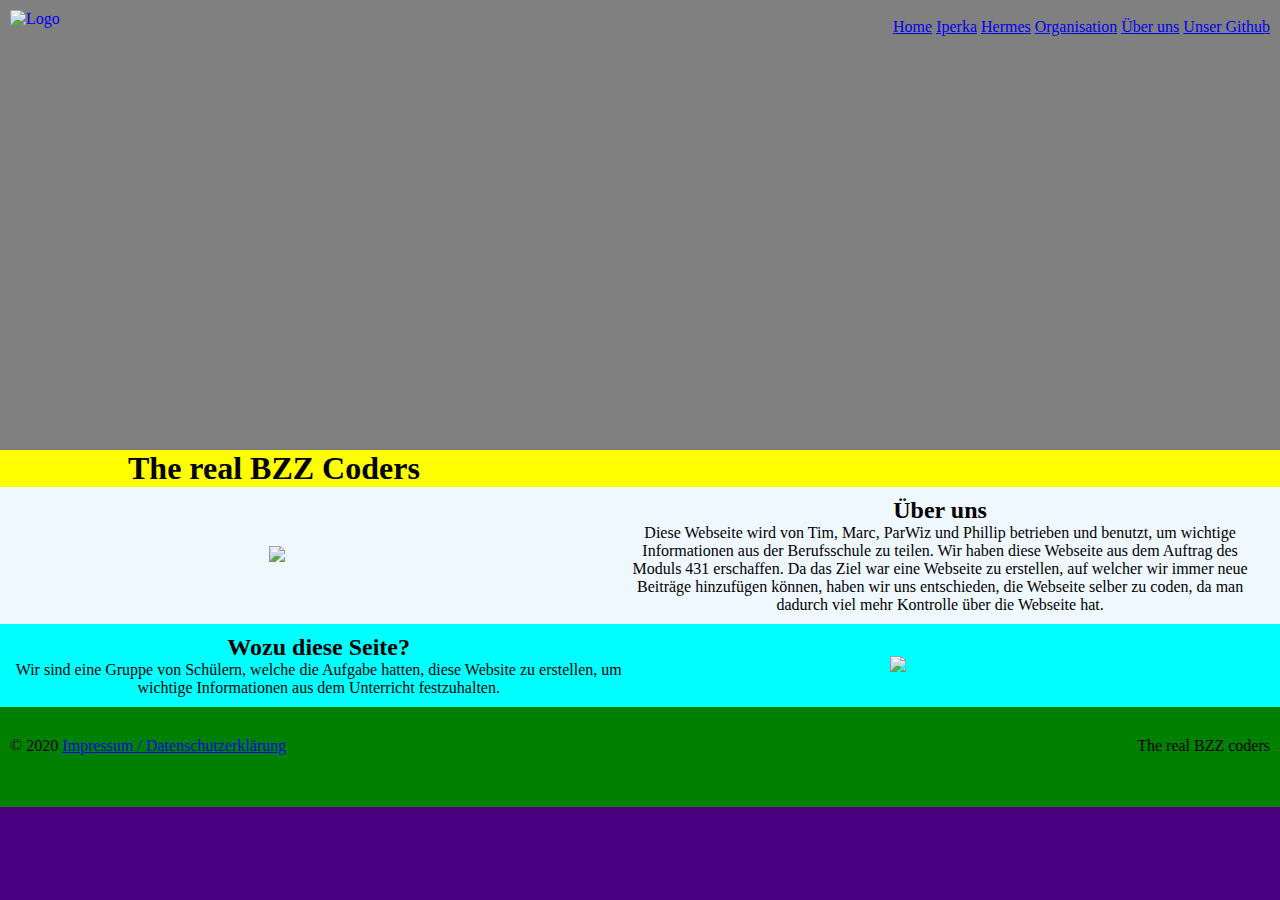
==== pages/hermes.html @ c365f492 "added home thingi yey" ====
<!DOCTYPE html>
<html lang="de" dir="ltr">
  <head>
    <meta charset="utf-8">
    <link rel="stylesheet" href="../css/style.css" />
    <title>Website BZZ</title> <!--TODO: Adjust title-->
  </head>
  <body>
    <div id="wrapper">
      <header>
        <div id="logo">
          <a href="../index.html"><img src="../img/placeholder_logo.png" alt="Logo" id="logo_header"></a> <!--TODO: Add logo, image or text-->
        </div>

        <nav id="top_nav">
          <ul>
            <li><a href="../index.html">Home</a></li>
            <li><a href="iperka.html">Iperka</a></li> <!--TODO: link to iperka page -->
            <li><a href="hermes.html">Hermes</a></li> <!--TODO: link to hermes page -->
            <li><a href="organisation.html">Organisation</a></li> <!--TODO: link to organisation page -->
            <li><a href="ueber_uns.html">Über uns</a></li> <!--TODO: link to über uns page -->
            <li><a href="https://github.com/The-real-BZZ-Coders" target="_blank">Unser Github</a></li>
          </ul>
        </nav>
      </header>

      <main>
        <h1>The real BZZ Coders</h1>

        <section id="section_about"> <!--TODO: Small description about us-->
          <div class="image_side_div"> <!--The image needs to be on the side-->
            <img src="https://via.placeholder.com/400x200"> <!--placeholder image-->
          </div>

          <div class="text_side_div"> <!--The Text needs to be on the right-->
            <h2>Über uns</h2>

            Diese Webseite wird von Tim, Marc, ParWiz und Phillip betrieben und benutzt,
            um wichtige Informationen aus der Berufsschule zu teilen.
            Wir haben diese Webseite aus dem Auftrag des Moduls 431 erschaffen.
            Da das Ziel war eine Webseite zu erstellen, auf welcher wir immer neue Beiträge hinzufügen können,
            haben wir uns entschieden, die Webseite selber zu coden, da man dadurch viel mehr Kontrolle über die Webseite hat.
          </span>
        </section>

        <section id="section_us"> <!-- QUESTION: für was isch de abschnitt scho wieder denkt??? -->
          <div class="text_side_div"> <!--The text needs to be on the left-->
            <h2>Wozu diese Seite?</h2>

            Wir sind eine Gruppe von Schülern, welche die Aufgabe hatten, diese Website zu erstellen, um wichtige Informationen
            aus dem Unterricht festzuhalten.
          </div>

          <div class="image_side_div"> <!--The image needs to be on the side-->
            <img src="https://via.placeholder.com/400x200"> <!--placeholder image-->
          </div>
        </section>
      </main>

      <footer>
        <div id="footer_left"><!--TODO:delete Link-->
          &copy; 2020 <a id="link_footer" href="https://www.youtube.com/watch?v=dQw4w9WgXcQ" target="_blank">Impressum / Datenschutzerklärung</a>
        </div>

        <div id="footer_right">
          The real BZZ coders
        </div>
      </footer>
    </div>
  </body>
</html>
---- css/style.css ----
* {
  /*Removing the border around the website*/
  margin: 0;
  padding: 0;
}

html /*The full html*/{
  background-color: indigo; /*Background color*/
}

/*================Wrapper================*/
#wrapper /*The whole site*/ {
}

/*================Header================*/
header /*The whole header*/ {
  position: relative;
  padding: 0px 10px; /*distance on the left and the right, no distance on top or bottom*/
  background-color: gray; /*Background color*/
  min-height: 50vh; /*The minimum height of the header. it CAN'T be less than that*/
}

header div {
  display: inline-block;
  vertical-align: middle; /*Vertically align / center it*/
}

#top_nav /*The whole navigation in the top*/ {
  text-align: right; /*put it to the right side*/
}

#top_nav ul li /*All "li" in the top navigation*/ {
  display: inline-block; /*Put them on one line*/
}

#logo_header /*Logo in header*/ {
  position: absolute;
  min-width: 100px; /*The minimum width of the logo. it CANT be less than that*/
  max-width: 60%;
}

/*================Main================*/
main /*The whole main*/ {
  background-color: yellow; /*background color*/
}

main section /*Every section inside of main*/ {
  padding: 10px; /*Adding a distance around every section*/
}

main section div /*The whole div inside section inside main*/ {
  width: 49%; /*because of divs, 50% does not work -_-*/
  vertical-align: middle; /*Vertically align / center it*/
  display: inline-block; /*put everything inside the div on one line*/
}

main section div img /*Every image inside a div inside a section inside main*/ {
  min-width: 100px; /*Don't go under this limit*/
  max-width: 100%; /*Don't go over the original resolution*/
}

h1 {
  position: relative;
  top: 0px;
  left: 10%;
}

#section_about {
  background-color: aliceblue;
}

#section_us {
  background-color: aqua;
}

.text_side_div, .image_side_div {
  text-align: center;
}

/*================Footer================*/
footer /*the whole footer*/ {
  padding: 0px 10px; /*distance on the left and the right, no distance on top or bottom*/
  min-height: 100px; /*The minimum height of the footer. it CANT be less than that*/
  background-color: green; /*background color*/
}

#footer_left, #footer_right /*both "boxes" in the footer*/ {
  margin-top: 30px; /*Distance from the top footer border*/
}

#footer_left /*Only the left footer "box"*/ {
  float: left; /*float on the left side*/
}

#footer_right /*only the right footer "box"*/ {
  float: right; /*float on the right side*/
}
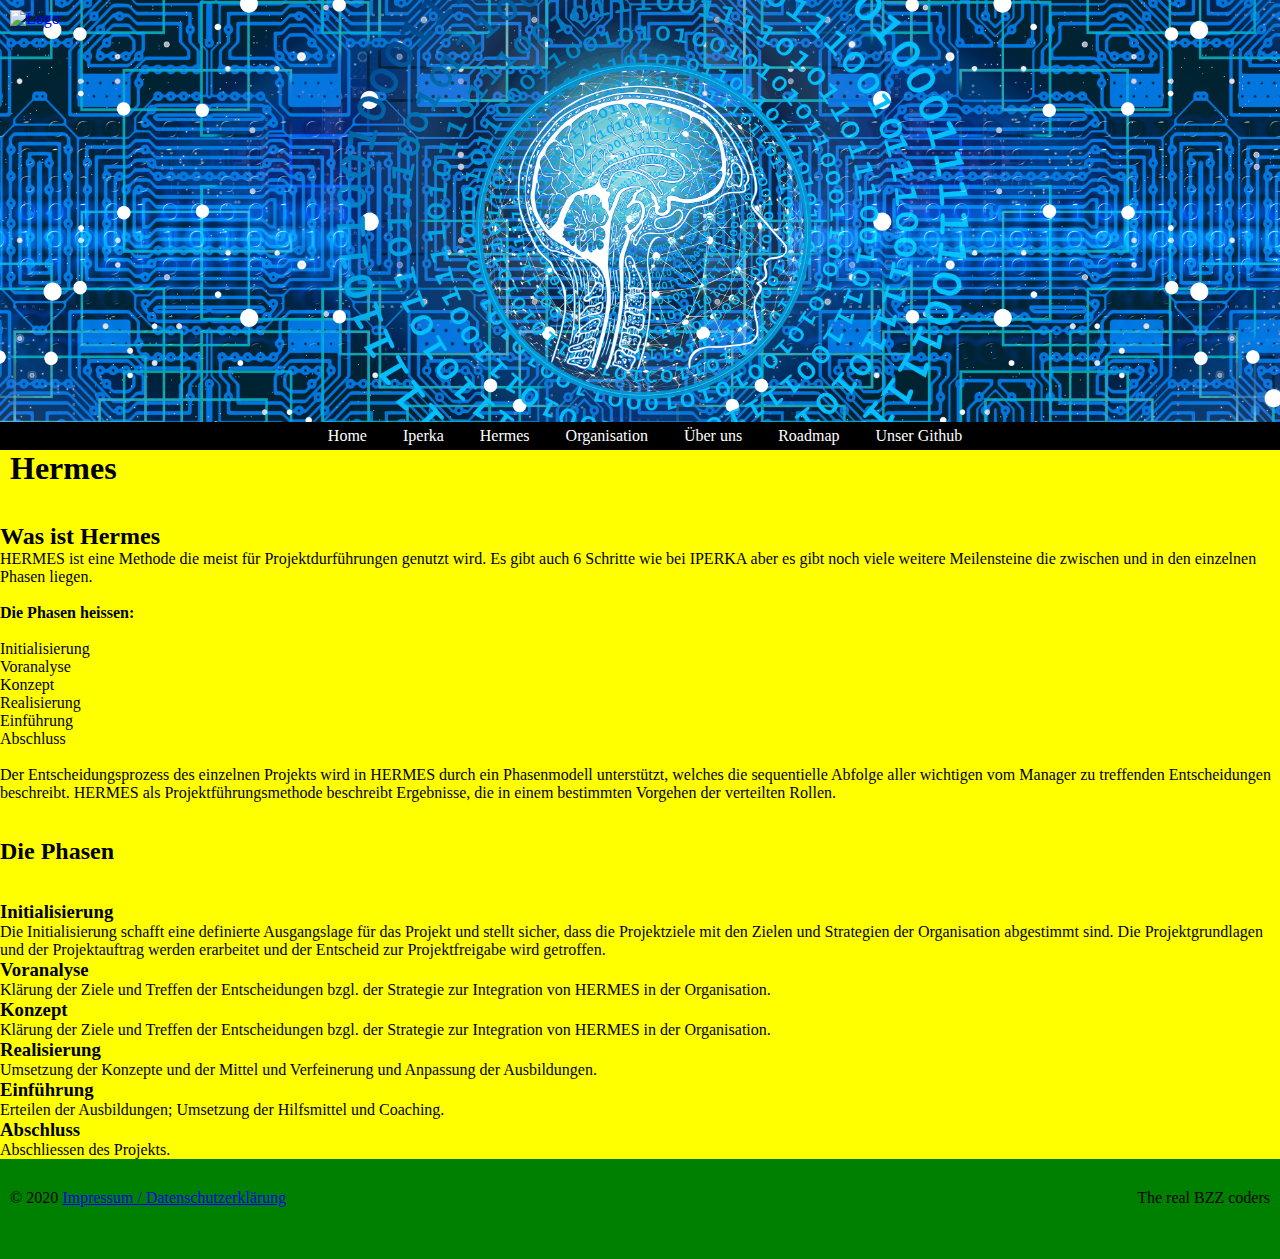
==== commit f1457323: "Merge branch 'master' into Hermes-Phillip" ====
--- a/pages/hermes.html
+++ b/pages/hermes.html
@@ -12,49 +12,67 @@
           <a href="../index.html"><img src="../img/placeholder_logo.png" alt="Logo" id="logo_header"></a> <!--TODO: Add logo, image or text-->
         </div>
 
-        <nav id="top_nav">
+        <nav id="navbar">
           <ul>
             <li><a href="../index.html">Home</a></li>
-            <li><a href="iperka.html">Iperka</a></li> <!--TODO: link to iperka page -->
-            <li><a href="hermes.html">Hermes</a></li> <!--TODO: link to hermes page -->
-            <li><a href="organisation.html">Organisation</a></li> <!--TODO: link to organisation page -->
-            <li><a href="ueber_uns.html">Über uns</a></li> <!--TODO: link to über uns page -->
+            <li><a href="iperka.html">Iperka</a></li>
+            <li><a href="hermes.html">Hermes</a></li>
+            <li><a href="organisation.html">Organisation</a></li>
+            <li><a href="ueber_uns.html">Über uns</a></li>
+            <li><a href="roadmap.html">Roadmap</a></li>
             <li><a href="https://github.com/The-real-BZZ-Coders" target="_blank">Unser Github</a></li>
           </ul>
         </nav>
       </header>
 
       <main>
-        <h1>The real BZZ Coders</h1>
+        <h1>Hermes</h1>
+        <br><br>
+        <div>
+          <h2>Was ist Hermes</h2>
 
-        <section id="section_about"> <!--TODO: Small description about us-->
-          <div class="image_side_div"> <!--The image needs to be on the side-->
-            <img src="https://via.placeholder.com/400x200"> <!--placeholder image-->
-          </div>
+          HERMES ist eine Methode die meist für Projektdurführungen genutzt wird. Es gibt auch 6 Schritte wie bei IPERKA
+          aber es gibt noch viele weitere Meilensteine die zwischen und in den einzelnen Phasen liegen.<br><br>
+          <b>Die Phasen heissen:</b>
+          <br><br>
+          <ul>
+            <li>Initialisierung</li>
+            <li>Voranalyse</li>
+            <li>Konzept</li>
+            <li>Realisierung</li>
+            <li>Einführung</li>
+            <li>Abschluss</li>
+          </ul>
+          <br>
+          Der Entscheidungsprozess des einzelnen
+          Projekts wird in HERMES durch ein Phasenmodell unterstützt, welches die sequentielle Abfolge aller wichtigen vom Manager
+          zu treffenden Entscheidungen beschreibt. HERMES als Projektführungsmethode beschreibt Ergebnisse, die in einem bestimmten
+          Vorgehen der verteilten Rollen.
+          <br>
+        </div>
+        <br><br>
+        <div>
+          <h2>Die Phasen</h2>
+          <br><br>
+          <h3>Initialisierung</h3>
+          <p>Die Initialisierung schafft eine definierte Ausgangslage für das Projekt und stellt sicher, dass die Projektziele
+             mit den Zielen und Strategien der Organisation abgestimmt sind. Die Projektgrundlagen und der Projektauftrag werden
+             erarbeitet und der Entscheid zur Projektfreigabe wird getroffen.</p>
+          <h3>Voranalyse</h3>
+          <p>Klärung der Ziele und Treffen der Entscheidungen bzgl. der Strategie
+             zur Integration von HERMES in der Organisation.</p>
+          <h3>Konzept</h3>
+          <p>Klärung der Ziele und Treffen der Entscheidungen bzgl. der Strategie
+             zur Integration von HERMES in der Organisation.</p>
+          <h3>Realisierung</h3>
+          <p>Umsetzung der Konzepte und der Mittel und Verfeinerung und Anpassung der Ausbildungen.</p>
+          <h3>Einführung</h3>
+          <p>Erteilen der Ausbildungen; Umsetzung der Hilfsmittel und Coaching.</p>
+          <h3>Abschluss</h3>
+          <p>Abschliessen des Projekts.</p>
 
-          <div class="text_side_div"> <!--The Text needs to be on the right-->
-            <h2>Über uns</h2>
+        </div>
 
-            Diese Webseite wird von Tim, Marc, ParWiz und Phillip betrieben und benutzt,
-            um wichtige Informationen aus der Berufsschule zu teilen.
-            Wir haben diese Webseite aus dem Auftrag des Moduls 431 erschaffen.
-            Da das Ziel war eine Webseite zu erstellen, auf welcher wir immer neue Beiträge hinzufügen können,
-            haben wir uns entschieden, die Webseite selber zu coden, da man dadurch viel mehr Kontrolle über die Webseite hat.
-          </span>
-        </section>
-
-        <section id="section_us"> <!-- QUESTION: für was isch de abschnitt scho wieder denkt??? -->
-          <div class="text_side_div"> <!--The text needs to be on the left-->
-            <h2>Wozu diese Seite?</h2>
-
-            Wir sind eine Gruppe von Schülern, welche die Aufgabe hatten, diese Website zu erstellen, um wichtige Informationen
-            aus dem Unterricht festzuhalten.
-          </div>
-
-          <div class="image_side_div"> <!--The image needs to be on the side-->
-            <img src="https://via.placeholder.com/400x200"> <!--placeholder image-->
-          </div>
-        </section>
       </main>
 
       <footer>
--- a/css/style.css
+++ b/css/style.css
@@ -10,10 +10,13 @@
 
 /*================Wrapper================*/
 #wrapper /*The whole site*/ {
+  width: 100%;
 }
 
 /*================Header================*/
 header /*The whole header*/ {
+  background-image: url(../img/background_header.jpg);
+  background-size: contain;
   position: relative;
   padding: 0px 10px; /*distance on the left and the right, no distance on top or bottom*/
   background-color: gray; /*Background color*/
@@ -25,12 +28,31 @@
   vertical-align: middle; /*Vertically align / center it*/
 }
 
-#top_nav /*The whole navigation in the top*/ {
-  text-align: right; /*put it to the right side*/
+#navbar ul {
+  width: 100%;
+  position: absolute;
+  bottom: 0;
+  left: 0;
+  padding: 5px;
+  list-style-type: none;
+  text-align: center;
+  background-color: #000;
 }
 
-#top_nav ul li /*All "li" in the top navigation*/ {
-  display: inline-block; /*Put them on one line*/
+#navbar ul li {
+  display: inline;
+}
+
+#navbar ul li a {
+  text-decoration: none;
+  padding: .2em 1em;
+  color: #fff;
+  background-color: #000;
+}
+
+#navbar ul li a:hover {
+  color: #000;
+  background-color: #fff;
 }
 
 #logo_header /*Logo in header*/ {
@@ -61,8 +83,7 @@
 
 h1 {
   position: relative;
-  top: 0px;
-  left: 10%;
+  margin-left: 10px;
 }
 
 #section_about {
@@ -73,8 +94,8 @@
   background-color: aqua;
 }
 
-.text_side_div, .image_side_div {
-  text-align: center;
+.text_side_div, .image_side_div /*Text and Image that are on the side*/ {
+  text-align: center; /*Center the content*/
 }
 
 /*================Footer================*/
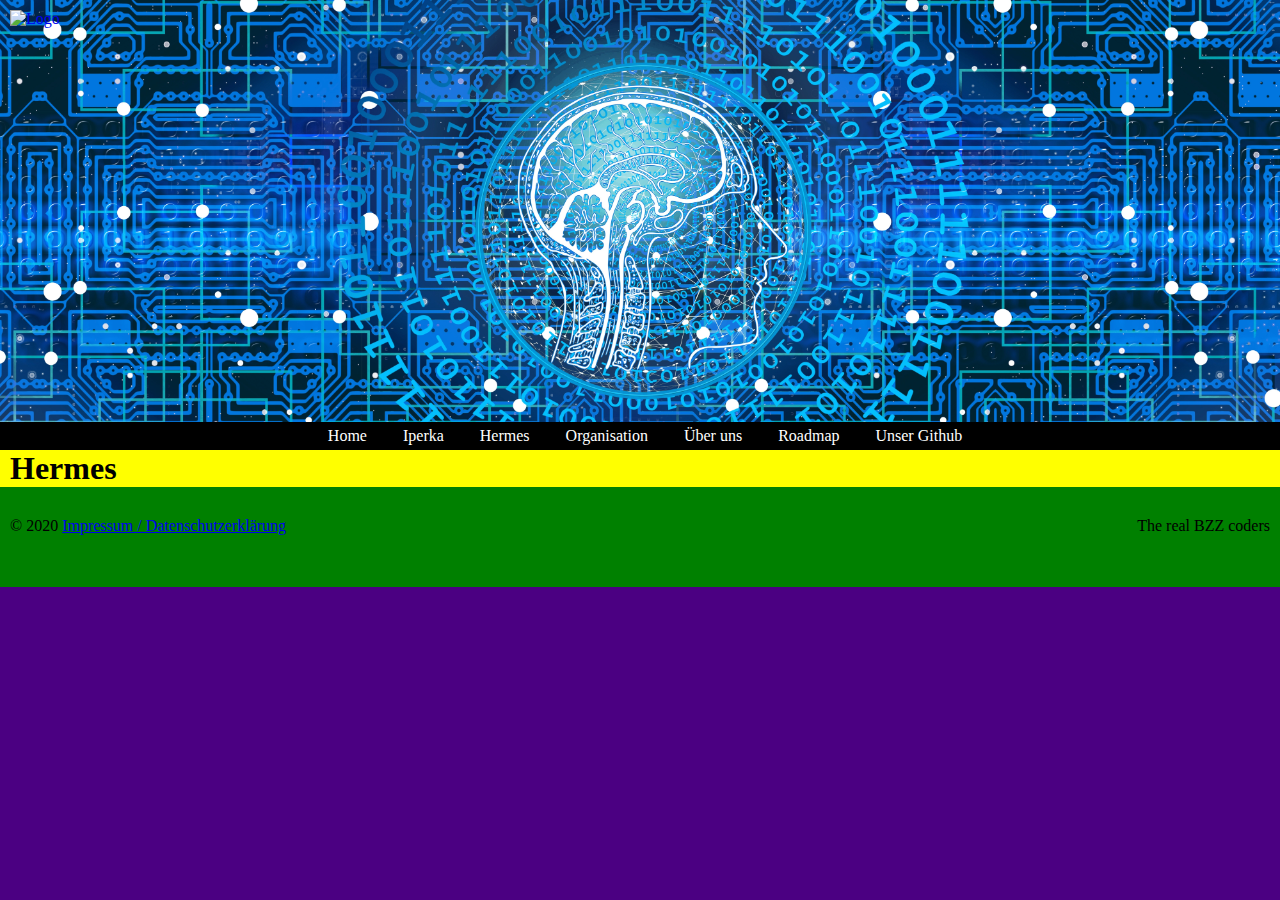
==== commit 06a706c6: "Merge branch 'master' into iperka-parwiz" ====
--- a/pages/hermes.html
+++ b/pages/hermes.html
@@ -27,52 +27,6 @@
 
       <main>
         <h1>Hermes</h1>
-        <br><br>
-        <div>
-          <h2>Was ist Hermes</h2>
-
-          HERMES ist eine Methode die meist für Projektdurführungen genutzt wird. Es gibt auch 6 Schritte wie bei IPERKA
-          aber es gibt noch viele weitere Meilensteine die zwischen und in den einzelnen Phasen liegen.<br><br>
-          <b>Die Phasen heissen:</b>
-          <br><br>
-          <ul>
-            <li>Initialisierung</li>
-            <li>Voranalyse</li>
-            <li>Konzept</li>
-            <li>Realisierung</li>
-            <li>Einführung</li>
-            <li>Abschluss</li>
-          </ul>
-          <br>
-          Der Entscheidungsprozess des einzelnen
-          Projekts wird in HERMES durch ein Phasenmodell unterstützt, welches die sequentielle Abfolge aller wichtigen vom Manager
-          zu treffenden Entscheidungen beschreibt. HERMES als Projektführungsmethode beschreibt Ergebnisse, die in einem bestimmten
-          Vorgehen der verteilten Rollen.
-          <br>
-        </div>
-        <br><br>
-        <div>
-          <h2>Die Phasen</h2>
-          <br><br>
-          <h3>Initialisierung</h3>
-          <p>Die Initialisierung schafft eine definierte Ausgangslage für das Projekt und stellt sicher, dass die Projektziele
-             mit den Zielen und Strategien der Organisation abgestimmt sind. Die Projektgrundlagen und der Projektauftrag werden
-             erarbeitet und der Entscheid zur Projektfreigabe wird getroffen.</p>
-          <h3>Voranalyse</h3>
-          <p>Klärung der Ziele und Treffen der Entscheidungen bzgl. der Strategie
-             zur Integration von HERMES in der Organisation.</p>
-          <h3>Konzept</h3>
-          <p>Klärung der Ziele und Treffen der Entscheidungen bzgl. der Strategie
-             zur Integration von HERMES in der Organisation.</p>
-          <h3>Realisierung</h3>
-          <p>Umsetzung der Konzepte und der Mittel und Verfeinerung und Anpassung der Ausbildungen.</p>
-          <h3>Einführung</h3>
-          <p>Erteilen der Ausbildungen; Umsetzung der Hilfsmittel und Coaching.</p>
-          <h3>Abschluss</h3>
-          <p>Abschliessen des Projekts.</p>
-
-        </div>
-
       </main>
 
       <footer>
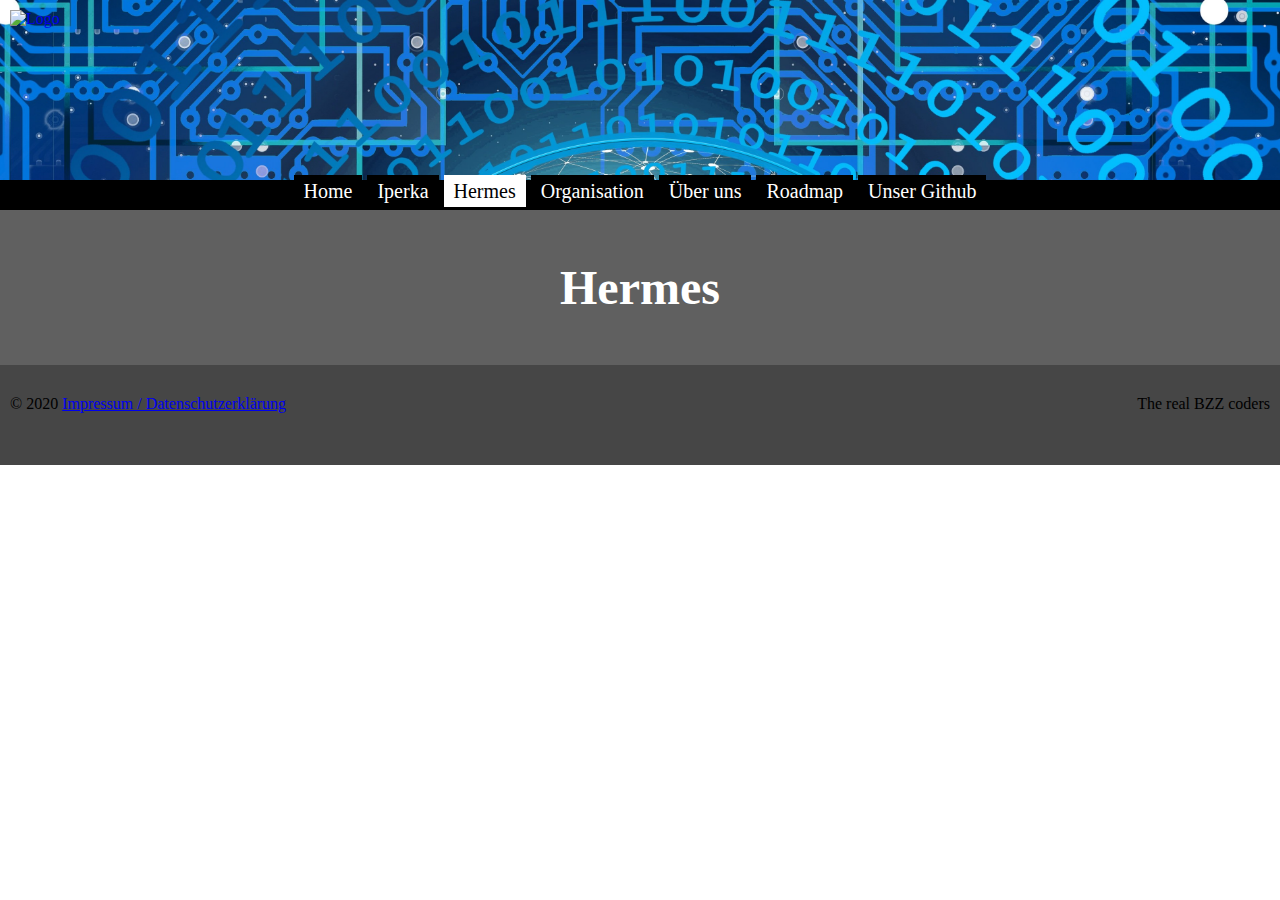
==== commit 057b9055: "even more changes" ====
--- a/pages/hermes.html
+++ b/pages/hermes.html
@@ -1,7 +1,7 @@
 <!DOCTYPE html>
 <html lang="de" dir="ltr">
   <head>
-    <meta charset="utf-8">
+    <meta charset="utf-8" name="viewport" content="width=device-width, initial-scale=1">
     <link rel="stylesheet" href="../css/style.css" />
     <title>Website BZZ</title> <!--TODO: Adjust title-->
   </head>
@@ -11,22 +11,25 @@
         <div id="logo">
           <a href="../index.html"><img src="../img/placeholder_logo.png" alt="Logo" id="logo_header"></a> <!--TODO: Add logo, image or text-->
         </div>
-
-        <nav id="navbar">
-          <ul>
-            <li><a href="../index.html">Home</a></li>
-            <li><a href="iperka.html">Iperka</a></li>
-            <li><a href="hermes.html">Hermes</a></li>
-            <li><a href="organisation.html">Organisation</a></li>
-            <li><a href="ueber_uns.html">Über uns</a></li>
-            <li><a href="roadmap.html">Roadmap</a></li>
-            <li><a href="https://github.com/The-real-BZZ-Coders" target="_blank">Unser Github</a></li>
-          </ul>
-        </nav>
       </header>
 
       <main>
-        <h1>Hermes</h1>
+        <div class="background_color">
+          <nav id="navbar">
+            <ul>
+              <li><a href="../index.html">Home</a></li>
+              <li><a href="iperka.html">Iperka</a></li>
+              <li><a class="active_navbar" href="hermes.html">Hermes</a></li>
+              <li><a href="organisation.html">Organisation</a></li>
+              <li><a href="ueber_uns.html">Über uns</a></li>
+              <li><a href="roadmap.html">Roadmap</a></li>
+              <li><a href="https://github.com/The-real-BZZ-Coders" target="_blank">Unser Github</a></li>
+            </ul>
+          </nav>
+
+          <h1>Hermes</h1>
+
+        </div>
       </main>
 
       <footer>
--- a/css/style.css
+++ b/css/style.css
@@ -5,22 +5,40 @@
 }
 
 html /*The full html*/{
-  background-color: indigo; /*Background color*/
+  background-color: white; /*Background color*/
+  scroll-behavior: smooth; /*Make the website go smoooth*/
 }
 
 /*================Wrapper================*/
-#wrapper /*The whole site*/ {
-  width: 100%;
+
+/*================h================*/
+h1 {
+  padding: 50px 0;
+  text-align: center;
+  font-size: 48px;
+  background: rgba(90, 90, 90, 0.9);
+}
+
+h2 {
+  padding: 10px 0;
+  text-align: center;
 }
 
 /*================Header================*/
 header /*The whole header*/ {
   background-image: url(../img/background_header.jpg);
-  background-size: contain;
+  background-size: cover;
+  background-repeat: no-repeat;
+  background-position: center;
+  background-attachment: fixed;
   position: relative;
   padding: 0px 10px; /*distance on the left and the right, no distance on top or bottom*/
   background-color: gray; /*Background color*/
-  min-height: 50vh; /*The minimum height of the header. it CAN'T be less than that*/
+  height: 20vh;
+}
+
+#landing_page /* NOTE: Make the landing page bigger */ {
+  height: 50vh; /*The minimum height of the header. it CAN'T be less than that*/
 }
 
 header div {
@@ -28,25 +46,30 @@
   vertical-align: middle; /*Vertically align / center it*/
 }
 
+#navbar {
+  position: sticky;
+  top: 0;
+  height: 30px;
+}
+
 #navbar ul {
-  width: 100%;
-  position: absolute;
-  bottom: 0;
-  left: 0;
-  padding: 5px;
+  padding-left: 5px;
+  padding-right: 5px;
+  width: calc(100% - 10px); /* NOTE: Wegen dem Padding muss ich die Pixel vom den breite abrechnen. sonst ist es zu breit -_- */
   list-style-type: none;
   text-align: center;
-  background-color: #000;
+  background-color: black; /* NOTE: The color of the whole thing. black */
+  height: 100%;
 }
 
 #navbar ul li {
   display: inline;
 }
 
-#navbar ul li a {
+#navbar ul li a /* NOTE: The text/buttons */ {
   text-decoration: none;
-  padding: .2em 1em;
-  color: #fff;
+  padding: 5px 10px; /* NOTE: The size of the buttons. top/bottom left/right */
+  color: white; /* NOTE: Text color */
   background-color: #000;
 }
 
@@ -55,15 +78,32 @@
   background-color: #fff;
 }
 
+#navbar li .active_navbar /* NOTE: The currently active navbar */{
+  color: black; /* NOTE: Text is black */
+  background-color: white; /* NOTE: background is white */
+}
+
 #logo_header /*Logo in header*/ {
   position: absolute;
-  min-width: 100px; /*The minimum width of the logo. it CANT be less than that*/
-  max-width: 60%;
+
+  min-width: 100px; /*The minimum width of the logo. it CANT be less than that.*/
+  max-width: 60%; /*max width, based on the original resolution*/
 }
 
 /*================Main================*/
-main /*The whole main*/ {
-  background-color: yellow; /*background color*/
+main {
+  background-image: url(../img/lightbulb.jpg);
+  background-repeat: no-repeat;
+  background-position: center;
+  background-size: cover;
+  background-attachment: fixed;
+
+  color: white;
+  font-size: 20px;
+}
+
+.background_color /* NOTE:  */ {
+  background-color: rgba(80, 80, 80, 0.6);
 }
 
 main section /*Every section inside of main*/ {
@@ -81,17 +121,8 @@
   max-width: 100%; /*Don't go over the original resolution*/
 }
 
-h1 {
-  position: relative;
-  margin-left: 10px;
-}
-
-#section_about {
-  background-color: aliceblue;
-}
-
-#section_us {
-  background-color: aqua;
+.gray_background {
+  background-color: rgb(195, 195, 195);
 }
 
 .text_side_div, .image_side_div /*Text and Image that are on the side*/ {
@@ -102,7 +133,7 @@
 footer /*the whole footer*/ {
   padding: 0px 10px; /*distance on the left and the right, no distance on top or bottom*/
   min-height: 100px; /*The minimum height of the footer. it CANT be less than that*/
-  background-color: green; /*background color*/
+  background-color: rgb(70, 70, 70); /*background color*/
 }
 
 #footer_left, #footer_right /*both "boxes" in the footer*/ {
@@ -116,3 +147,83 @@
 #footer_right /*only the right footer "box"*/ {
   float: right; /*float on the right side*/
 }
+
+/*================Page: über uns================*/
+.person_desc ul {
+  padding-left: 20px;
+  text-align: left;
+  list-style: none;
+}
+
+.person_img_right {
+  text-align: right;
+}
+
+.person_img_left {
+  text-align: left;
+}
+
+.grid-container {
+  text-align: center;
+  display: grid;
+  grid-template-columns: 1fr 1fr 1fr 1fr;
+  grid-template-rows: 1fr 1fr 1fr 1fr;
+  gap: 20px 5px;
+  grid-template-areas:
+    "person1 person1 person2 person2"
+    "person1 person1 person2 person2"
+    "person3 person3 person4 person4"
+    "person3 person3 person4 person4";
+}
+.person1 {
+  display: grid;
+  grid-template-columns: 1fr 1fr;
+  grid-template-rows: 0.5fr 1.5fr;
+  gap: 1px 1px;
+  grid-template-areas:
+    "name1 ."
+    "text1 image1";
+  grid-area: person1;
+}
+.name1 { grid-area: name1; }
+.text1 { grid-area: text1; }
+.image1 { grid-area: image1; }
+.person2 {
+  display: grid;
+  grid-template-columns: 1fr 1fr;
+  grid-template-rows: 0.5fr 1.5fr;
+  gap: 1px 1px;
+  grid-template-areas:
+    "name2 name2"
+    "image2 text2";
+  grid-area: person2;
+}
+.name2 { grid-area: name2; }
+.image2 { grid-area: image2; }
+.text2 { grid-area: text2; }
+.person3 {
+  display: grid;
+  grid-template-columns: 1fr 1fr;
+  grid-template-rows: 0.5fr 1.5fr;
+  gap: 1px 1px;
+  grid-template-areas:
+    "name3 name3"
+    "text3 image3";
+  grid-area: person3;
+}
+.name3 { grid-area: name3; }
+.text3 { grid-area: text3; }
+.image3 { grid-area: image3; }
+.person4 {
+  display: grid;
+  grid-template-columns: 1fr 1fr;
+  grid-template-rows: 0.5fr 1.5fr;
+  gap: 1px 1px;
+  grid-template-areas:
+    "name4 name4"
+    "image4 text4";
+  grid-area: person4;
+}
+.name4 { grid-area: name4; }
+.image4 { grid-area: image4; }
+.text4 { grid-area: text4; }
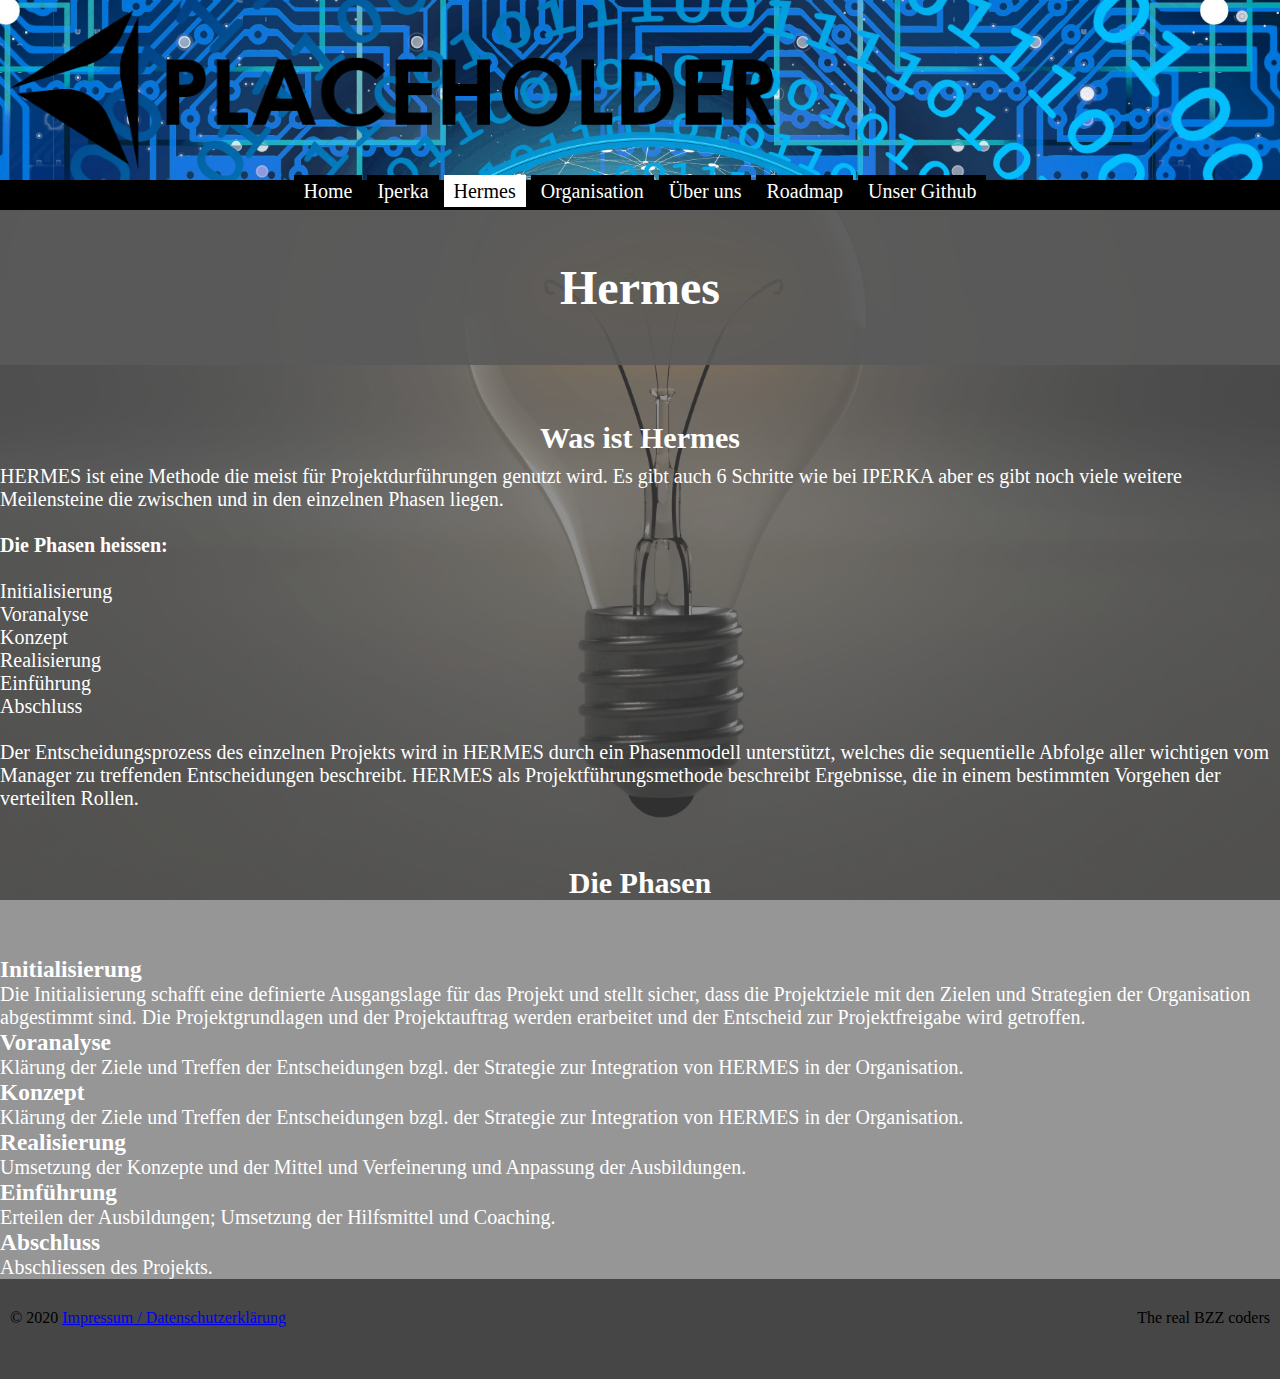
==== commit dea88872: "Merge branch 'Hermes-Phillip'" ====
--- a/pages/hermes.html
+++ b/pages/hermes.html
@@ -28,7 +28,51 @@
           </nav>
 
           <h1>Hermes</h1>
+          <br><br>
+          <div>
+            <h2>Was ist Hermes</h2>
 
+            HERMES ist eine Methode die meist für Projektdurführungen genutzt wird. Es gibt auch 6 Schritte wie bei IPERKA
+            aber es gibt noch viele weitere Meilensteine die zwischen und in den einzelnen Phasen liegen.<br><br>
+            <b>Die Phasen heissen:</b>
+            <br><br>
+            <ul>
+              <li>Initialisierung</li>
+              <li>Voranalyse</li>
+              <li>Konzept</li>
+              <li>Realisierung</li>
+              <li>Einführung</li>
+              <li>Abschluss</li>
+            </ul>
+            <br>
+            Der Entscheidungsprozess des einzelnen
+            Projekts wird in HERMES durch ein Phasenmodell unterstützt, welches die sequentielle Abfolge aller wichtigen vom Manager
+            zu treffenden Entscheidungen beschreibt. HERMES als Projektführungsmethode beschreibt Ergebnisse, die in einem bestimmten
+            Vorgehen der verteilten Rollen.
+            <br>
+          </div>
+          <br><br>
+          <div>
+            <h2>Die Phasen</h2>
+            <br><br>
+            <h3>Initialisierung</h3>
+            <p>Die Initialisierung schafft eine definierte Ausgangslage für das Projekt und stellt sicher, dass die Projektziele
+               mit den Zielen und Strategien der Organisation abgestimmt sind. Die Projektgrundlagen und der Projektauftrag werden
+               erarbeitet und der Entscheid zur Projektfreigabe wird getroffen.</p>
+            <h3>Voranalyse</h3>
+            <p>Klärung der Ziele und Treffen der Entscheidungen bzgl. der Strategie
+               zur Integration von HERMES in der Organisation.</p>
+            <h3>Konzept</h3>
+            <p>Klärung der Ziele und Treffen der Entscheidungen bzgl. der Strategie
+               zur Integration von HERMES in der Organisation.</p>
+            <h3>Realisierung</h3>
+            <p>Umsetzung der Konzepte und der Mittel und Verfeinerung und Anpassung der Ausbildungen.</p>
+            <h3>Einführung</h3>
+            <p>Erteilen der Ausbildungen; Umsetzung der Hilfsmittel und Coaching.</p>
+            <h3>Abschluss</h3>
+            <p>Abschliessen des Projekts.</p>
+
+          </div>
         </div>
       </main>
 
--- a/css/style.css
+++ b/css/style.css
@@ -149,6 +149,10 @@
 }
 
 /*================Page: über uns================*/
+#wer {
+  text-align: center;
+}
+
 .person_desc ul {
   padding-left: 20px;
   text-align: left;
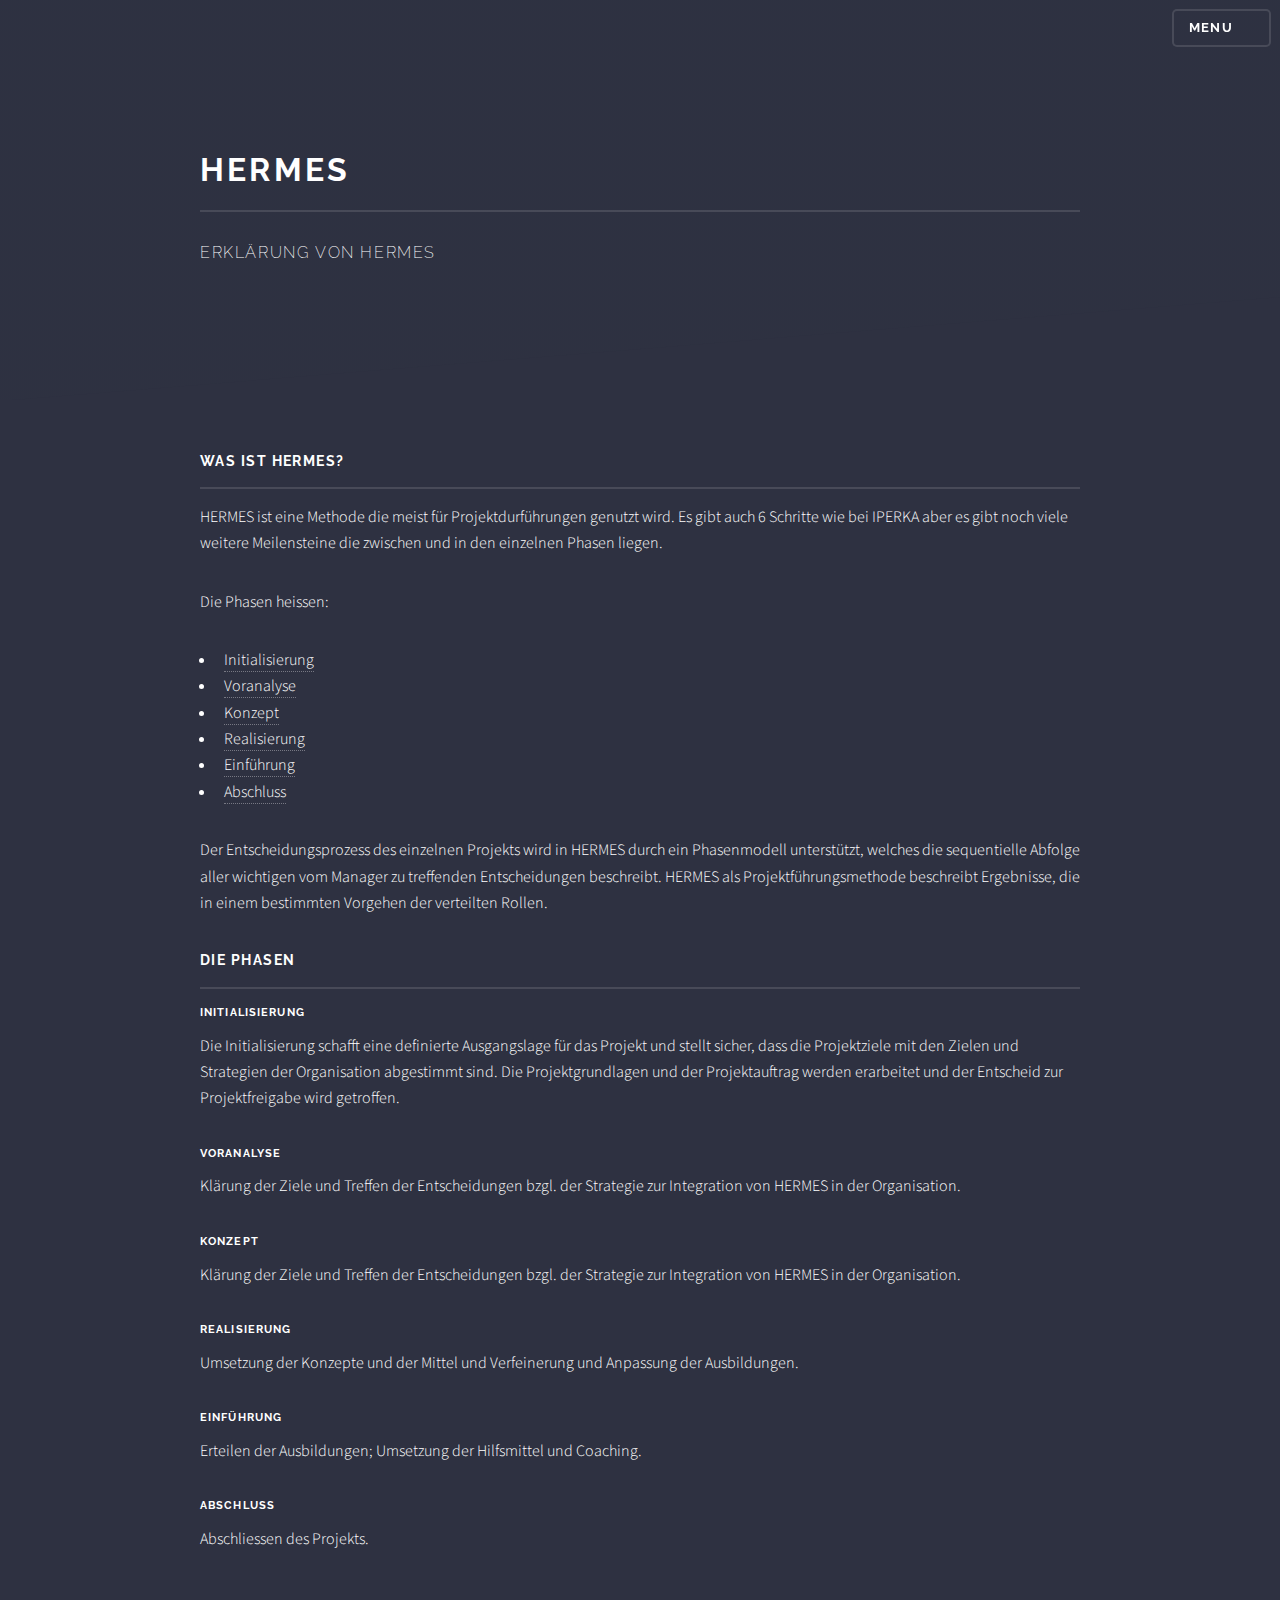
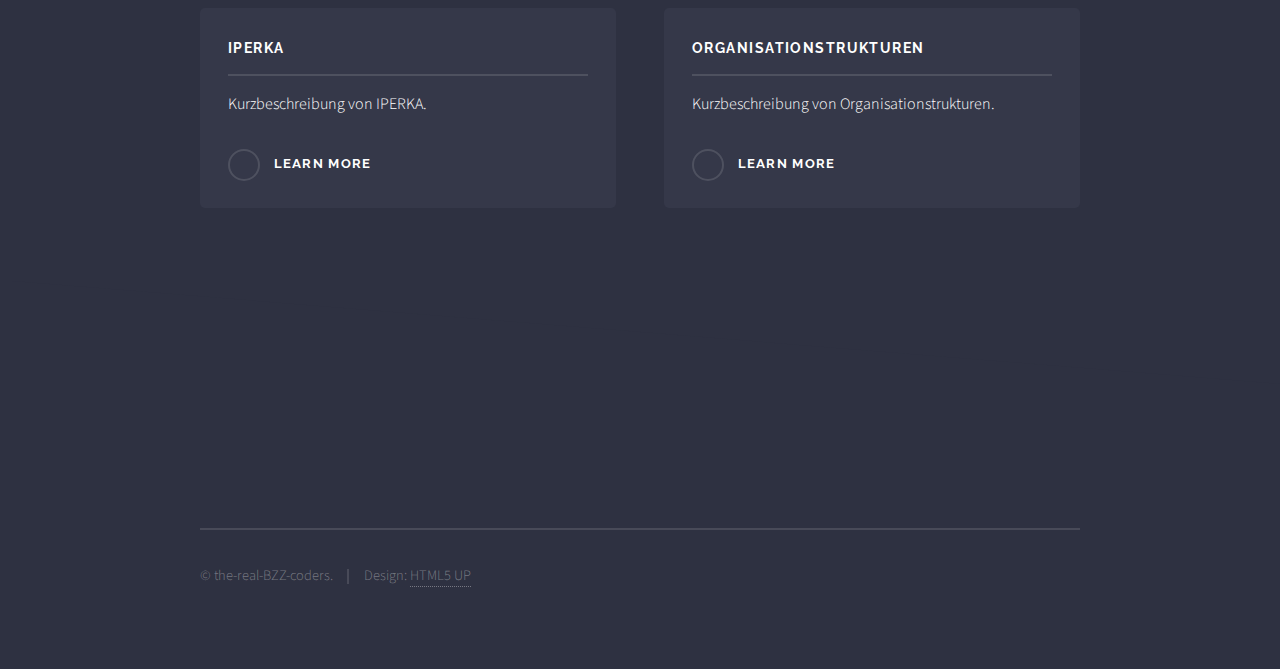
==== commit 79510088: "did something cool in hermes lol" ====
--- a/pages/hermes.html
+++ b/pages/hermes.html
@@ -1,90 +1,127 @@
-<!DOCTYPE html>
-<html lang="de" dir="ltr">
-  <head>
-    <meta charset="utf-8" name="viewport" content="width=device-width, initial-scale=1">
-    <link rel="stylesheet" href="../css/style.css" />
-    <title>Website BZZ</title> <!--TODO: Adjust title-->
-  </head>
-  <body>
-    <div id="wrapper">
-      <header>
-        <div id="logo">
-          <a href="../index.html"><img src="../img/placeholder_logo.png" alt="Logo" id="logo_header"></a> <!--TODO: Add logo, image or text-->
-        </div>
-      </header>
+<!DOCTYPE HTML>
+<!--
+	Solid State by HTML5 UP
+	html5up.net | @ajlkn
+	Free for personal and commercial use under the CCA 3.0 license (html5up.net/license)
+-->
+<html>
+	<head>
+		<title>Website BZZ</title>
+		<meta charset="utf-8" />
+		<meta name="viewport" content="width=device-width, initial-scale=1, user-scalable=no" />
+		<link rel="stylesheet" href="../css/main.css" />
+		<noscript><link rel="stylesheet" href="assets/css/noscript.css" /></noscript>
+	</head>
+	<body class="is-preload">
 
-      <main>
-        <div class="background_color">
-          <nav id="navbar">
-            <ul>
-              <li><a href="../index.html">Home</a></li>
-              <li><a href="iperka.html">Iperka</a></li>
-              <li><a class="active_navbar" href="hermes.html">Hermes</a></li>
-              <li><a href="organisation.html">Organisation</a></li>
-              <li><a href="ueber_uns.html">Über uns</a></li>
-              <li><a href="roadmap.html">Roadmap</a></li>
-              <li><a href="https://github.com/The-real-BZZ-Coders" target="_blank">Unser Github</a></li>
-            </ul>
-          </nav>
+		<!-- Page Wrapper -->
+			<div id="page-wrapper">
 
-          <h1>Hermes</h1>
-          <br><br>
-          <div>
-            <h2>Was ist Hermes</h2>
+				<!-- Header -->
+					<header id="header" class="alt">
+						<h1><a href="index.html">Website BZZ</a></h1>
+						<nav>
+							<a href="#menu">Menu</a>
+						</nav>
+					</header>
 
-            HERMES ist eine Methode die meist für Projektdurführungen genutzt wird. Es gibt auch 6 Schritte wie bei IPERKA
-            aber es gibt noch viele weitere Meilensteine die zwischen und in den einzelnen Phasen liegen.<br><br>
-            <b>Die Phasen heissen:</b>
-            <br><br>
-            <ul>
-              <li>Initialisierung</li>
-              <li>Voranalyse</li>
-              <li>Konzept</li>
-              <li>Realisierung</li>
-              <li>Einführung</li>
-              <li>Abschluss</li>
-            </ul>
-            <br>
-            Der Entscheidungsprozess des einzelnen
-            Projekts wird in HERMES durch ein Phasenmodell unterstützt, welches die sequentielle Abfolge aller wichtigen vom Manager
-            zu treffenden Entscheidungen beschreibt. HERMES als Projektführungsmethode beschreibt Ergebnisse, die in einem bestimmten
-            Vorgehen der verteilten Rollen.
-            <br>
-          </div>
-          <br><br>
-          <div>
-            <h2>Die Phasen</h2>
-            <br><br>
-            <h3>Initialisierung</h3>
-            <p>Die Initialisierung schafft eine definierte Ausgangslage für das Projekt und stellt sicher, dass die Projektziele
-               mit den Zielen und Strategien der Organisation abgestimmt sind. Die Projektgrundlagen und der Projektauftrag werden
-               erarbeitet und der Entscheid zur Projektfreigabe wird getroffen.</p>
-            <h3>Voranalyse</h3>
-            <p>Klärung der Ziele und Treffen der Entscheidungen bzgl. der Strategie
-               zur Integration von HERMES in der Organisation.</p>
-            <h3>Konzept</h3>
-            <p>Klärung der Ziele und Treffen der Entscheidungen bzgl. der Strategie
-               zur Integration von HERMES in der Organisation.</p>
-            <h3>Realisierung</h3>
-            <p>Umsetzung der Konzepte und der Mittel und Verfeinerung und Anpassung der Ausbildungen.</p>
-            <h3>Einführung</h3>
-            <p>Erteilen der Ausbildungen; Umsetzung der Hilfsmittel und Coaching.</p>
-            <h3>Abschluss</h3>
-            <p>Abschliessen des Projekts.</p>
+				<!-- Menu -->
+					<nav id="menu">
+						<div class="inner">
+							<h2>Menu</h2>
+							<ul class="links">
+								<li><a href="../index.html">Home</a></li>
+								<li><a href="hermes.html">Hermes</a></li>
+								<li><a href="iperka.html">IPERKA</a></li>
+								<li><a href="Organisation.html">Organisation</a></li>
+								<li><a href="roadmap.html">Roadmap</a></li>
+								<li><a href="ueber_uns.html">über uns</a></li>
+							</ul>
+							<a href="#" class="close">Close</a>
+						</div>
+					</nav>
 
-          </div>
-        </div>
-      </main>
+				<!-- Wrapper -->
+          <section id="wrapper">
+						<header>
+							<div class="inner">
+								<h2>HERMES</h2>
+								<p>Erklärung von HERMES</p>
+							</div>
+						</header>
 
-      <footer>
-        <div id="footer_left"><!--TODO:delete Link-->
-          &copy; 2020 <a id="link_footer" href="https://www.youtube.com/watch?v=dQw4w9WgXcQ" target="_blank">Impressum / Datenschutzerklärung</a>
-        </div>
+          <div class="wrapper">
+							<div class="inner">
 
-        <div id="footer_right">
-          The real BZZ coders
-        </div>
-      </footer>
-    </div>
-  </body>
+								<h3 class="major">Was ist Hermes?</h3>
+								<p>HERMES ist eine Methode die meist für Projektdurführungen genutzt wird. Es gibt auch 6 Schritte wie bei IPERKA
+                  aber es gibt noch viele weitere Meilensteine die zwischen und in den einzelnen Phasen liegen.
+
+                <p>Die Phasen heissen:
+                  <ul>
+                    <li><a href="#initialisierung">Initialisierung</a></li>
+                    <li><a href="#voranalyse">Voranalyse</a></li>
+                    <li><a href="#konzept">Konzept</a></li>
+                    <li><a href="#realisierung">Realisierung</a></li>
+                    <li><a href="#einführung">Einführung</a></li>
+                    <li><a href="#abschluss">Abschluss</a></li>
+                  </ul>
+                </p>
+
+                <p>Der Entscheidungsprozess des einzelnen Projekts wird in HERMES durch ein Phasenmodell unterstützt, welches die sequentielle Abfolge aller wichtigen vom Manager zu treffenden Entscheidungen beschreibt. HERMES als Projektführungsmethode beschreibt Ergebnisse, die in einem bestimmten Vorgehen der verteilten Rollen.</p>
+
+								<h3 class="major">Die Phasen</h3>
+                <h4 id="initialisierung">Initialisierung</h4>
+								<p>Die Initialisierung schafft eine definierte Ausgangslage für das Projekt und stellt sicher, dass die Projektziele mit den Zielen und Strategien der Organisation abgestimmt sind. Die Projektgrundlagen und der Projektauftrag werden erarbeitet und der Entscheid zur Projektfreigabe wird getroffen.</p>
+
+								<h4 id="voranalyse">Voranalyse</h4>
+								<p>Klärung der Ziele und Treffen der Entscheidungen bzgl. der Strategie zur Integration von HERMES in der Organisation.</p>
+
+                <h4 id="konzept">Konzept</h4>
+                <p>Klärung der Ziele und Treffen der Entscheidungen bzgl. der Strategie zur Integration von HERMES in der Organisation.</p>
+
+                <h4 id="realisierung">Realisierung</h4>
+                <p>Umsetzung der Konzepte und der Mittel und Verfeinerung und Anpassung der Ausbildungen.</p>
+
+                <h4 id="einführung">Einführung</h4>
+                <p>Erteilen der Ausbildungen; Umsetzung der Hilfsmittel und Coaching.</p>
+
+                <h4 id="abschluss">Abschluss</h4>
+                <p>Abschliessen des Projekts.</p>
+
+								<section class="features">
+									<article>
+										<h3 class="major">IPERKA</h3>
+										<p>Kurzbeschreibung von IPERKA.</p>
+										<a href="iperka.html" class="special">Learn more</a>
+									</article>
+									<article>
+										<h3 class="major">Organisationstrukturen</h3>
+										<p>Kurzbeschreibung von Organisationstrukturen.</p>
+										<a href="organisation.html" class="special">Learn more</a>
+									</article>
+								</section>
+
+							</div>
+						</div>
+
+				<!-- Footer -->
+					<div id="footer">
+						<div class="inner">
+							<ul class="copyright">
+								<li>&copy; the-real-BZZ-coders.</li><li>Design: <a href="http://html5up.net">HTML5 UP</a></li>
+							</ul>
+						</div>
+					</section>
+			</div>
+
+		<!-- Scripts -->
+			<script src="../js/jquery.min.js"></script>
+			<script src="../js/jquery.scrollex.min.js"></script>
+			<script src="../js/browser.min.js"></script>
+			<script src="../js/breakpoints.min.js"></script>
+			<script src="../js/util.js"></script>
+			<script src="../js/main.js"></script>
+
+	</body>
 </html>
--- a/css/main.css
+++ b/css/main.css
@@ -0,0 +1,4158 @@
+@import url(fontawesome-all.min.css);
+@import url("https://fonts.googleapis.com/css?family=Raleway:200,700|Source+Sans+Pro:300,600,300italic,600italic");
+
+/*
+	Solid State by HTML5 UP
+	html5up.net | @ajlkn
+	Free for personal and commercial use under the CCA 3.0 license (html5up.net/license)
+*/
+
+html, body, div, span, applet, object,
+iframe, h1, h2, h3, h4, h5, h6, p, blockquote,
+pre, a, abbr, acronym, address, big, cite,
+code, del, dfn, em, img, ins, kbd, q, s, samp,
+small, strike, strong, sub, sup, tt, var, b,
+u, i, center, dl, dt, dd, ol, ul, li, fieldset,
+form, label, legend, table, caption, tbody,
+tfoot, thead, tr, th, td, article, aside,
+canvas, details, embed, figure, figcaption,
+footer, header, hgroup, menu, nav, output, ruby,
+section, summary, time, mark, audio, video {
+	margin: 0;
+	padding: 0;
+	border: 0;
+	font-size: 100%;
+	font: inherit;
+	vertical-align: baseline;
+	scroll-behavior: smooth;
+}
+
+article, aside, details, figcaption, figure,
+footer, header, hgroup, menu, nav, section {
+	display: block;}
+
+body {
+	line-height: 1;
+}
+
+ol, ul {
+	list-style: none;
+}
+
+blockquote, q {
+	quotes: none;
+}
+
+	blockquote:before, blockquote:after, q:before, q:after {
+		content: '';
+		content: none;
+	}
+
+table {
+	border-collapse: collapse;
+	border-spacing: 0;
+}
+
+body {
+	-webkit-text-size-adjust: none;
+}
+
+mark {
+	background-color: transparent;
+	color: inherit;
+}
+
+input::-moz-focus-inner {
+	border: 0;
+	padding: 0;
+}
+
+input, select, textarea {
+	-moz-appearance: none;
+	-webkit-appearance: none;
+	-ms-appearance: none;
+	appearance: none;
+}
+
+/* Basic */
+
+	@-ms-viewport {
+		width: device-width;
+	}
+
+	body {
+		-ms-overflow-style: scrollbar;
+	}
+
+	@media screen and (max-width: 480px) {
+
+		html, body {
+			min-width: 320px;
+		}
+
+	}
+
+	html {
+		box-sizing: border-box;
+	}
+
+	*, *:before, *:after {
+		box-sizing: inherit;
+	}
+
+	body {
+		background-color: #2e3141;
+		background-image: linear-gradient(to top, rgba(46, 49, 65, 0.8), rgba(46, 49, 65, 0.8)), url("../../../img/artificial-intelligence.jpg");
+		background-size: auto,+ cover;
+		background-attachment: fixed,+ fixed;
+		background-position: center,+ center;
+	}
+
+		body.is-preload *, body.is-preload *:before, body.is-preload *:after {
+			-moz-animation: none !important;
+			-webkit-animation: none !important;
+			-ms-animation: none !important;
+			animation: none !important;
+			-moz-transition: none !important;
+			-webkit-transition: none !important;
+			-ms-transition: none !important;
+			transition: none !important;
+		}
+
+/* Type */
+
+	body, input, select, textarea {
+		color: #ffffff;
+		font-family: "Source Sans Pro", Helvetica, sans-serif;
+		font-size: 16.5pt;
+		font-weight: 300;
+		line-height: 1.65;
+	}
+
+		@media screen and (max-width: 1680px) {
+
+			body, input, select, textarea {
+				font-size: 13pt;
+			}
+
+		}
+
+		@media screen and (max-width: 1280px) {
+
+			body, input, select, textarea {
+				font-size: 12pt;
+			}
+
+		}
+
+		@media screen and (max-width: 980px) {
+
+			body, input, select, textarea {
+				font-size: 12pt;
+			}
+
+		}
+
+		@media screen and (max-width: 736px) {
+
+			body, input, select, textarea {
+				font-size: 12pt;
+			}
+
+		}
+
+		@media screen and (max-width: 480px) {
+
+			body, input, select, textarea {
+				font-size: 12pt;
+			}
+
+		}
+
+	a {
+		-moz-transition: color 0.2s ease-in-out, border-bottom-color 0.2s ease-in-out;
+		-webkit-transition: color 0.2s ease-in-out, border-bottom-color 0.2s ease-in-out;
+		-ms-transition: color 0.2s ease-in-out, border-bottom-color 0.2s ease-in-out;
+		transition: color 0.2s ease-in-out, border-bottom-color 0.2s ease-in-out;
+		border-bottom: dotted 1px rgba(255, 255, 255, 0.35);
+		color: #ffffff;
+		text-decoration: none;
+	}
+
+		a:hover {
+			border-bottom-color: transparent;
+			color: #ffffff !important;
+		}
+
+		a.special:not(.button) {
+			text-decoration: none;
+			border-bottom: 0;
+			display: block;
+			font-family: Raleway, Helvetica, sans-serif;
+			font-size: 0.8em;
+			font-weight: 700;
+			letter-spacing: 0.1em;
+			margin: 0 0 2em;
+			text-transform: uppercase;
+		}
+
+			a.special:not(.button):before {
+				-moz-osx-font-smoothing: grayscale;
+				-webkit-font-smoothing: antialiased;
+				display: inline-block;
+				font-style: normal;
+				font-variant: normal;
+				text-rendering: auto;
+				line-height: 1;
+				text-transform: none !important;
+				font-family: 'Font Awesome 5 Free';
+				font-weight: 900;
+			}
+
+			a.special:not(.button):before {
+				-moz-transition: background-color 0.2s ease-in-out;
+				-webkit-transition: background-color 0.2s ease-in-out;
+				-ms-transition: background-color 0.2s ease-in-out;
+				transition: background-color 0.2s ease-in-out;
+				border-radius: 100%;
+				border: solid 2px rgba(255, 255, 255, 0.125);
+				content: '\f105';
+				display: inline-block;
+				font-size: 1.25em;
+				height: 2em;
+				line-height: 1.75em;
+				margin-right: 0.85em;
+				text-align: center;
+				text-indent: 0.15em;
+				vertical-align: middle;
+				width: 2em;
+			}
+
+			a.special:not(.button):hover:before {
+				background-color: rgba(255, 255, 255, 0.025);
+			}
+
+			a.special:not(.button):active:before {
+				background-color: rgba(255, 255, 255, 0.075);
+			}
+
+	strong, b {
+		color: #ffffff;
+		font-weight: 600;
+	}
+
+	em, i {
+		font-style: italic;
+	}
+
+	p {
+		margin: 0 0 2em;
+	}
+
+	h1, h2, h3, h4, h5, h6 {
+		color: #ffffff;
+		font-family: Raleway, Helvetica, sans-serif;
+		font-weight: 700;
+		letter-spacing: 0.1em;
+		margin: 0 0 1em;
+		text-transform: uppercase;
+	}
+
+		h1 a, h2 a, h3 a, h4 a, h5 a, h6 a {
+			color: inherit;
+			text-decoration: none;
+			border-bottom: 0;
+		}
+
+		h1 span, h2 span, h3 span, h4 span, h5 span, h6 span {
+			font-weight: 200;
+		}
+
+		h1.major, h2.major, h3.major, h4.major, h5.major, h6.major {
+			padding-bottom: 1em;
+			border-bottom: solid 2px rgba(255, 255, 255, 0.125);
+		}
+
+	h2 {
+		font-size: 1.2em;
+	}
+
+	h3 {
+		font-size: 0.9em;
+	}
+
+	h4 {
+		font-size: 0.7em;
+	}
+
+	h5 {
+		font-size: 0.7em;
+	}
+
+	h6 {
+		font-size: 0.7em;
+	}
+
+	@media screen and (max-width: 736px) {
+
+		h2 {
+			font-size: 1em;
+		}
+
+		h3 {
+			font-size: 0.8em;
+		}
+
+	}
+
+	sub {
+		font-size: 0.8em;
+		position: relative;
+		top: 0.5em;
+	}
+
+	sup {
+		font-size: 0.8em;
+		position: relative;
+		top: -0.5em;
+	}
+
+	blockquote {
+		border-left: solid 4px rgba(255, 255, 255, 0.125);
+		font-style: italic;
+		margin: 0 0 2em;
+		padding: 0.5em 0 0.5em 2em;
+	}
+
+	code {
+		background: rgba(255, 255, 255, 0.025);
+		border-radius: 5px;
+		border: solid 2px rgba(255, 255, 255, 0.125);
+		font-family: "Courier New", monospace;
+		font-size: 0.9em;
+		margin: 0 0.25em;
+		padding: 0.25em 0.65em;
+	}
+
+	pre {
+		-webkit-overflow-scrolling: touch;
+		font-family: "Courier New", monospace;
+		font-size: 0.9em;
+		margin: 0 0 2em;
+	}
+
+		pre code {
+			display: block;
+			line-height: 1.75em;
+			padding: 1em 1.5em;
+			overflow-x: auto;
+		}
+
+	hr {
+		border: 0;
+		border-bottom: solid 2px rgba(255, 255, 255, 0.125);
+		margin: 2.5em 0;
+	}
+
+		hr.major {
+			margin: 4em 0;
+		}
+
+	.align-left {
+		text-align: left;
+	}
+
+	.align-center {
+		text-align: center;
+	}
+
+	.align-right {
+		text-align: right;
+	}
+
+/* Row */
+
+	.row {
+		display: flex;
+		flex-wrap: wrap;
+		box-sizing: border-box;
+		align-items: stretch;
+	}
+
+		.row > * {
+			box-sizing: border-box;
+		}
+
+		.row.gtr-uniform > * > :last-child {
+			margin-bottom: 0;
+		}
+
+		.row.aln-left {
+			justify-content: flex-start;
+		}
+
+		.row.aln-center {
+			justify-content: center;
+		}
+
+		.row.aln-right {
+			justify-content: flex-end;
+		}
+
+		.row.aln-top {
+			align-items: flex-start;
+		}
+
+		.row.aln-middle {
+			align-items: center;
+		}
+
+		.row.aln-bottom {
+			align-items: flex-end;
+		}
+
+		.row > .imp {
+			order: -1;
+		}
+
+		.row > .col-1 {
+			width: 8.33333%;
+		}
+
+		.row > .off-1 {
+			margin-left: 8.33333%;
+		}
+
+		.row > .col-2 {
+			width: 16.66667%;
+		}
+
+		.row > .off-2 {
+			margin-left: 16.66667%;
+		}
+
+		.row > .col-3 {
+			width: 25%;
+		}
+
+		.row > .off-3 {
+			margin-left: 25%;
+		}
+
+		.row > .col-4 {
+			width: 33.33333%;
+		}
+
+		.row > .off-4 {
+			margin-left: 33.33333%;
+		}
+
+		.row > .col-5 {
+			width: 41.66667%;
+		}
+
+		.row > .off-5 {
+			margin-left: 41.66667%;
+		}
+
+		.row > .col-6 {
+			width: 50%;
+		}
+
+		.row > .off-6 {
+			margin-left: 50%;
+		}
+
+		.row > .col-7 {
+			width: 58.33333%;
+		}
+
+		.row > .off-7 {
+			margin-left: 58.33333%;
+		}
+
+		.row > .col-8 {
+			width: 66.66667%;
+		}
+
+		.row > .off-8 {
+			margin-left: 66.66667%;
+		}
+
+		.row > .col-9 {
+			width: 75%;
+		}
+
+		.row > .off-9 {
+			margin-left: 75%;
+		}
+
+		.row > .col-10 {
+			width: 83.33333%;
+		}
+
+		.row > .off-10 {
+			margin-left: 83.33333%;
+		}
+
+		.row > .col-11 {
+			width: 91.66667%;
+		}
+
+		.row > .off-11 {
+			margin-left: 91.66667%;
+		}
+
+		.row > .col-12 {
+			width: 100%;
+		}
+
+		.row > .off-12 {
+			margin-left: 100%;
+		}
+
+		.row.gtr-0 {
+			margin-top: 0;
+			margin-left: 0;
+		}
+
+			.row.gtr-0 > * {
+				padding: 0;
+			}
+
+			.row.gtr-0.gtr-uniform {
+				margin-top: 0;
+			}
+
+				.row.gtr-0.gtr-uniform > * {
+					padding-top: 0;
+				}
+
+		.row.gtr-25 {
+			margin-top: 0;
+			margin-left: -0.4375em;
+		}
+
+			.row.gtr-25 > * {
+				padding: 0 0 0 0.4375em;
+			}
+
+			.row.gtr-25.gtr-uniform {
+				margin-top: -0.4375em;
+			}
+
+				.row.gtr-25.gtr-uniform > * {
+					padding-top: 0.4375em;
+				}
+
+		.row.gtr-50 {
+			margin-top: 0;
+			margin-left: -0.875em;
+		}
+
+			.row.gtr-50 > * {
+				padding: 0 0 0 0.875em;
+			}
+
+			.row.gtr-50.gtr-uniform {
+				margin-top: -0.875em;
+			}
+
+				.row.gtr-50.gtr-uniform > * {
+					padding-top: 0.875em;
+				}
+
+		.row {
+			margin-top: 0;
+			margin-left: -1.75em;
+		}
+
+			.row > * {
+				padding: 0 0 0 1.75em;
+			}
+
+			.row.gtr-uniform {
+				margin-top: -1.75em;
+			}
+
+				.row.gtr-uniform > * {
+					padding-top: 1.75em;
+				}
+
+		.row.gtr-150 {
+			margin-top: 0;
+			margin-left: -2.625em;
+		}
+
+			.row.gtr-150 > * {
+				padding: 0 0 0 2.625em;
+			}
+
+			.row.gtr-150.gtr-uniform {
+				margin-top: -2.625em;
+			}
+
+				.row.gtr-150.gtr-uniform > * {
+					padding-top: 2.625em;
+				}
+
+		.row.gtr-200 {
+			margin-top: 0;
+			margin-left: -3.5em;
+		}
+
+			.row.gtr-200 > * {
+				padding: 0 0 0 3.5em;
+			}
+
+			.row.gtr-200.gtr-uniform {
+				margin-top: -3.5em;
+			}
+
+				.row.gtr-200.gtr-uniform > * {
+					padding-top: 3.5em;
+				}
+
+		@media screen and (max-width: 1680px) {
+
+			.row {
+				display: flex;
+				flex-wrap: wrap;
+				box-sizing: border-box;
+				align-items: stretch;
+			}
+
+				.row > * {
+					box-sizing: border-box;
+				}
+
+				.row.gtr-uniform > * > :last-child {
+					margin-bottom: 0;
+				}
+
+				.row.aln-left {
+					justify-content: flex-start;
+				}
+
+				.row.aln-center {
+					justify-content: center;
+				}
+
+				.row.aln-right {
+					justify-content: flex-end;
+				}
+
+				.row.aln-top {
+					align-items: flex-start;
+				}
+
+				.row.aln-middle {
+					align-items: center;
+				}
+
+				.row.aln-bottom {
+					align-items: flex-end;
+				}
+
+				.row > .imp-xlarge {
+					order: -1;
+				}
+
+				.row > .col-1-xlarge {
+					width: 8.33333%;
+				}
+
+				.row > .off-1-xlarge {
+					margin-left: 8.33333%;
+				}
+
+				.row > .col-2-xlarge {
+					width: 16.66667%;
+				}
+
+				.row > .off-2-xlarge {
+					margin-left: 16.66667%;
+				}
+
+				.row > .col-3-xlarge {
+					width: 25%;
+				}
+
+				.row > .off-3-xlarge {
+					margin-left: 25%;
+				}
+
+				.row > .col-4-xlarge {
+					width: 33.33333%;
+				}
+
+				.row > .off-4-xlarge {
+					margin-left: 33.33333%;
+				}
+
+				.row > .col-5-xlarge {
+					width: 41.66667%;
+				}
+
+				.row > .off-5-xlarge {
+					margin-left: 41.66667%;
+				}
+
+				.row > .col-6-xlarge {
+					width: 50%;
+				}
+
+				.row > .off-6-xlarge {
+					margin-left: 50%;
+				}
+
+				.row > .col-7-xlarge {
+					width: 58.33333%;
+				}
+
+				.row > .off-7-xlarge {
+					margin-left: 58.33333%;
+				}
+
+				.row > .col-8-xlarge {
+					width: 66.66667%;
+				}
+
+				.row > .off-8-xlarge {
+					margin-left: 66.66667%;
+				}
+
+				.row > .col-9-xlarge {
+					width: 75%;
+				}
+
+				.row > .off-9-xlarge {
+					margin-left: 75%;
+				}
+
+				.row > .col-10-xlarge {
+					width: 83.33333%;
+				}
+
+				.row > .off-10-xlarge {
+					margin-left: 83.33333%;
+				}
+
+				.row > .col-11-xlarge {
+					width: 91.66667%;
+				}
+
+				.row > .off-11-xlarge {
+					margin-left: 91.66667%;
+				}
+
+				.row > .col-12-xlarge {
+					width: 100%;
+				}
+
+				.row > .off-12-xlarge {
+					margin-left: 100%;
+				}
+
+				.row.gtr-0 {
+					margin-top: 0;
+					margin-left: 0;
+				}
+
+					.row.gtr-0 > * {
+						padding: 0;
+					}
+
+					.row.gtr-0.gtr-uniform {
+						margin-top: 0;
+					}
+
+						.row.gtr-0.gtr-uniform > * {
+							padding-top: 0;
+						}
+
+				.row.gtr-25 {
+					margin-top: 0;
+					margin-left: -0.4375em;
+				}
+
+					.row.gtr-25 > * {
+						padding: 0 0 0 0.4375em;
+					}
+
+					.row.gtr-25.gtr-uniform {
+						margin-top: -0.4375em;
+					}
+
+						.row.gtr-25.gtr-uniform > * {
+							padding-top: 0.4375em;
+						}
+
+				.row.gtr-50 {
+					margin-top: 0;
+					margin-left: -0.875em;
+				}
+
+					.row.gtr-50 > * {
+						padding: 0 0 0 0.875em;
+					}
+
+					.row.gtr-50.gtr-uniform {
+						margin-top: -0.875em;
+					}
+
+						.row.gtr-50.gtr-uniform > * {
+							padding-top: 0.875em;
+						}
+
+				.row {
+					margin-top: 0;
+					margin-left: -1.75em;
+				}
+
+					.row > * {
+						padding: 0 0 0 1.75em;
+					}
+
+					.row.gtr-uniform {
+						margin-top: -1.75em;
+					}
+
+						.row.gtr-uniform > * {
+							padding-top: 1.75em;
+						}
+
+				.row.gtr-150 {
+					margin-top: 0;
+					margin-left: -2.625em;
+				}
+
+					.row.gtr-150 > * {
+						padding: 0 0 0 2.625em;
+					}
+
+					.row.gtr-150.gtr-uniform {
+						margin-top: -2.625em;
+					}
+
+						.row.gtr-150.gtr-uniform > * {
+							padding-top: 2.625em;
+						}
+
+				.row.gtr-200 {
+					margin-top: 0;
+					margin-left: -3.5em;
+				}
+
+					.row.gtr-200 > * {
+						padding: 0 0 0 3.5em;
+					}
+
+					.row.gtr-200.gtr-uniform {
+						margin-top: -3.5em;
+					}
+
+						.row.gtr-200.gtr-uniform > * {
+							padding-top: 3.5em;
+						}
+
+		}
+
+		@media screen and (max-width: 1280px) {
+
+			.row {
+				display: flex;
+				flex-wrap: wrap;
+				box-sizing: border-box;
+				align-items: stretch;
+			}
+
+				.row > * {
+					box-sizing: border-box;
+				}
+
+				.row.gtr-uniform > * > :last-child {
+					margin-bottom: 0;
+				}
+
+				.row.aln-left {
+					justify-content: flex-start;
+				}
+
+				.row.aln-center {
+					justify-content: center;
+				}
+
+				.row.aln-right {
+					justify-content: flex-end;
+				}
+
+				.row.aln-top {
+					align-items: flex-start;
+				}
+
+				.row.aln-middle {
+					align-items: center;
+				}
+
+				.row.aln-bottom {
+					align-items: flex-end;
+				}
+
+				.row > .imp-large {
+					order: -1;
+				}
+
+				.row > .col-1-large {
+					width: 8.33333%;
+				}
+
+				.row > .off-1-large {
+					margin-left: 8.33333%;
+				}
+
+				.row > .col-2-large {
+					width: 16.66667%;
+				}
+
+				.row > .off-2-large {
+					margin-left: 16.66667%;
+				}
+
+				.row > .col-3-large {
+					width: 25%;
+				}
+
+				.row > .off-3-large {
+					margin-left: 25%;
+				}
+
+				.row > .col-4-large {
+					width: 33.33333%;
+				}
+
+				.row > .off-4-large {
+					margin-left: 33.33333%;
+				}
+
+				.row > .col-5-large {
+					width: 41.66667%;
+				}
+
+				.row > .off-5-large {
+					margin-left: 41.66667%;
+				}
+
+				.row > .col-6-large {
+					width: 50%;
+				}
+
+				.row > .off-6-large {
+					margin-left: 50%;
+				}
+
+				.row > .col-7-large {
+					width: 58.33333%;
+				}
+
+				.row > .off-7-large {
+					margin-left: 58.33333%;
+				}
+
+				.row > .col-8-large {
+					width: 66.66667%;
+				}
+
+				.row > .off-8-large {
+					margin-left: 66.66667%;
+				}
+
+				.row > .col-9-large {
+					width: 75%;
+				}
+
+				.row > .off-9-large {
+					margin-left: 75%;
+				}
+
+				.row > .col-10-large {
+					width: 83.33333%;
+				}
+
+				.row > .off-10-large {
+					margin-left: 83.33333%;
+				}
+
+				.row > .col-11-large {
+					width: 91.66667%;
+				}
+
+				.row > .off-11-large {
+					margin-left: 91.66667%;
+				}
+
+				.row > .col-12-large {
+					width: 100%;
+				}
+
+				.row > .off-12-large {
+					margin-left: 100%;
+				}
+
+				.row.gtr-0 {
+					margin-top: 0;
+					margin-left: 0;
+				}
+
+					.row.gtr-0 > * {
+						padding: 0;
+					}
+
+					.row.gtr-0.gtr-uniform {
+						margin-top: 0;
+					}
+
+						.row.gtr-0.gtr-uniform > * {
+							padding-top: 0;
+						}
+
+				.row.gtr-25 {
+					margin-top: 0;
+					margin-left: -0.4375em;
+				}
+
+					.row.gtr-25 > * {
+						padding: 0 0 0 0.4375em;
+					}
+
+					.row.gtr-25.gtr-uniform {
+						margin-top: -0.4375em;
+					}
+
+						.row.gtr-25.gtr-uniform > * {
+							padding-top: 0.4375em;
+						}
+
+				.row.gtr-50 {
+					margin-top: 0;
+					margin-left: -0.875em;
+				}
+
+					.row.gtr-50 > * {
+						padding: 0 0 0 0.875em;
+					}
+
+					.row.gtr-50.gtr-uniform {
+						margin-top: -0.875em;
+					}
+
+						.row.gtr-50.gtr-uniform > * {
+							padding-top: 0.875em;
+						}
+
+				.row {
+					margin-top: 0;
+					margin-left: -1.75em;
+				}
+
+					.row > * {
+						padding: 0 0 0 1.75em;
+					}
+
+					.row.gtr-uniform {
+						margin-top: -1.75em;
+					}
+
+						.row.gtr-uniform > * {
+							padding-top: 1.75em;
+						}
+
+				.row.gtr-150 {
+					margin-top: 0;
+					margin-left: -2.625em;
+				}
+
+					.row.gtr-150 > * {
+						padding: 0 0 0 2.625em;
+					}
+
+					.row.gtr-150.gtr-uniform {
+						margin-top: -2.625em;
+					}
+
+						.row.gtr-150.gtr-uniform > * {
+							padding-top: 2.625em;
+						}
+
+				.row.gtr-200 {
+					margin-top: 0;
+					margin-left: -3.5em;
+				}
+
+					.row.gtr-200 > * {
+						padding: 0 0 0 3.5em;
+					}
+
+					.row.gtr-200.gtr-uniform {
+						margin-top: -3.5em;
+					}
+
+						.row.gtr-200.gtr-uniform > * {
+							padding-top: 3.5em;
+						}
+
+		}
+
+		@media screen and (max-width: 980px) {
+
+			.row {
+				display: flex;
+				flex-wrap: wrap;
+				box-sizing: border-box;
+				align-items: stretch;
+			}
+
+				.row > * {
+					box-sizing: border-box;
+				}
+
+				.row.gtr-uniform > * > :last-child {
+					margin-bottom: 0;
+				}
+
+				.row.aln-left {
+					justify-content: flex-start;
+				}
+
+				.row.aln-center {
+					justify-content: center;
+				}
+
+				.row.aln-right {
+					justify-content: flex-end;
+				}
+
+				.row.aln-top {
+					align-items: flex-start;
+				}
+
+				.row.aln-middle {
+					align-items: center;
+				}
+
+				.row.aln-bottom {
+					align-items: flex-end;
+				}
+
+				.row > .imp-medium {
+					order: -1;
+				}
+
+				.row > .col-1-medium {
+					width: 8.33333%;
+				}
+
+				.row > .off-1-medium {
+					margin-left: 8.33333%;
+				}
+
+				.row > .col-2-medium {
+					width: 16.66667%;
+				}
+
+				.row > .off-2-medium {
+					margin-left: 16.66667%;
+				}
+
+				.row > .col-3-medium {
+					width: 25%;
+				}
+
+				.row > .off-3-medium {
+					margin-left: 25%;
+				}
+
+				.row > .col-4-medium {
+					width: 33.33333%;
+				}
+
+				.row > .off-4-medium {
+					margin-left: 33.33333%;
+				}
+
+				.row > .col-5-medium {
+					width: 41.66667%;
+				}
+
+				.row > .off-5-medium {
+					margin-left: 41.66667%;
+				}
+
+				.row > .col-6-medium {
+					width: 50%;
+				}
+
+				.row > .off-6-medium {
+					margin-left: 50%;
+				}
+
+				.row > .col-7-medium {
+					width: 58.33333%;
+				}
+
+				.row > .off-7-medium {
+					margin-left: 58.33333%;
+				}
+
+				.row > .col-8-medium {
+					width: 66.66667%;
+				}
+
+				.row > .off-8-medium {
+					margin-left: 66.66667%;
+				}
+
+				.row > .col-9-medium {
+					width: 75%;
+				}
+
+				.row > .off-9-medium {
+					margin-left: 75%;
+				}
+
+				.row > .col-10-medium {
+					width: 83.33333%;
+				}
+
+				.row > .off-10-medium {
+					margin-left: 83.33333%;
+				}
+
+				.row > .col-11-medium {
+					width: 91.66667%;
+				}
+
+				.row > .off-11-medium {
+					margin-left: 91.66667%;
+				}
+
+				.row > .col-12-medium {
+					width: 100%;
+				}
+
+				.row > .off-12-medium {
+					margin-left: 100%;
+				}
+
+				.row.gtr-0 {
+					margin-top: 0;
+					margin-left: 0;
+				}
+
+					.row.gtr-0 > * {
+						padding: 0;
+					}
+
+					.row.gtr-0.gtr-uniform {
+						margin-top: 0;
+					}
+
+						.row.gtr-0.gtr-uniform > * {
+							padding-top: 0;
+						}
+
+				.row.gtr-25 {
+					margin-top: 0;
+					margin-left: -0.4375em;
+				}
+
+					.row.gtr-25 > * {
+						padding: 0 0 0 0.4375em;
+					}
+
+					.row.gtr-25.gtr-uniform {
+						margin-top: -0.4375em;
+					}
+
+						.row.gtr-25.gtr-uniform > * {
+							padding-top: 0.4375em;
+						}
+
+				.row.gtr-50 {
+					margin-top: 0;
+					margin-left: -0.875em;
+				}
+
+					.row.gtr-50 > * {
+						padding: 0 0 0 0.875em;
+					}
+
+					.row.gtr-50.gtr-uniform {
+						margin-top: -0.875em;
+					}
+
+						.row.gtr-50.gtr-uniform > * {
+							padding-top: 0.875em;
+						}
+
+				.row {
+					margin-top: 0;
+					margin-left: -1.75em;
+				}
+
+					.row > * {
+						padding: 0 0 0 1.75em;
+					}
+
+					.row.gtr-uniform {
+						margin-top: -1.75em;
+					}
+
+						.row.gtr-uniform > * {
+							padding-top: 1.75em;
+						}
+
+				.row.gtr-150 {
+					margin-top: 0;
+					margin-left: -2.625em;
+				}
+
+					.row.gtr-150 > * {
+						padding: 0 0 0 2.625em;
+					}
+
+					.row.gtr-150.gtr-uniform {
+						margin-top: -2.625em;
+					}
+
+						.row.gtr-150.gtr-uniform > * {
+							padding-top: 2.625em;
+						}
+
+				.row.gtr-200 {
+					margin-top: 0;
+					margin-left: -3.5em;
+				}
+
+					.row.gtr-200 > * {
+						padding: 0 0 0 3.5em;
+					}
+
+					.row.gtr-200.gtr-uniform {
+						margin-top: -3.5em;
+					}
+
+						.row.gtr-200.gtr-uniform > * {
+							padding-top: 3.5em;
+						}
+
+		}
+
+		@media screen and (max-width: 736px) {
+
+			.row {
+				display: flex;
+				flex-wrap: wrap;
+				box-sizing: border-box;
+				align-items: stretch;
+			}
+
+				.row > * {
+					box-sizing: border-box;
+				}
+
+				.row.gtr-uniform > * > :last-child {
+					margin-bottom: 0;
+				}
+
+				.row.aln-left {
+					justify-content: flex-start;
+				}
+
+				.row.aln-center {
+					justify-content: center;
+				}
+
+				.row.aln-right {
+					justify-content: flex-end;
+				}
+
+				.row.aln-top {
+					align-items: flex-start;
+				}
+
+				.row.aln-middle {
+					align-items: center;
+				}
+
+				.row.aln-bottom {
+					align-items: flex-end;
+				}
+
+				.row > .imp-small {
+					order: -1;
+				}
+
+				.row > .col-1-small {
+					width: 8.33333%;
+				}
+
+				.row > .off-1-small {
+					margin-left: 8.33333%;
+				}
+
+				.row > .col-2-small {
+					width: 16.66667%;
+				}
+
+				.row > .off-2-small {
+					margin-left: 16.66667%;
+				}
+
+				.row > .col-3-small {
+					width: 25%;
+				}
+
+				.row > .off-3-small {
+					margin-left: 25%;
+				}
+
+				.row > .col-4-small {
+					width: 33.33333%;
+				}
+
+				.row > .off-4-small {
+					margin-left: 33.33333%;
+				}
+
+				.row > .col-5-small {
+					width: 41.66667%;
+				}
+
+				.row > .off-5-small {
+					margin-left: 41.66667%;
+				}
+
+				.row > .col-6-small {
+					width: 50%;
+				}
+
+				.row > .off-6-small {
+					margin-left: 50%;
+				}
+
+				.row > .col-7-small {
+					width: 58.33333%;
+				}
+
+				.row > .off-7-small {
+					margin-left: 58.33333%;
+				}
+
+				.row > .col-8-small {
+					width: 66.66667%;
+				}
+
+				.row > .off-8-small {
+					margin-left: 66.66667%;
+				}
+
+				.row > .col-9-small {
+					width: 75%;
+				}
+
+				.row > .off-9-small {
+					margin-left: 75%;
+				}
+
+				.row > .col-10-small {
+					width: 83.33333%;
+				}
+
+				.row > .off-10-small {
+					margin-left: 83.33333%;
+				}
+
+				.row > .col-11-small {
+					width: 91.66667%;
+				}
+
+				.row > .off-11-small {
+					margin-left: 91.66667%;
+				}
+
+				.row > .col-12-small {
+					width: 100%;
+				}
+
+				.row > .off-12-small {
+					margin-left: 100%;
+				}
+
+				.row.gtr-0 {
+					margin-top: 0;
+					margin-left: 0;
+				}
+
+					.row.gtr-0 > * {
+						padding: 0;
+					}
+
+					.row.gtr-0.gtr-uniform {
+						margin-top: 0;
+					}
+
+						.row.gtr-0.gtr-uniform > * {
+							padding-top: 0;
+						}
+
+				.row.gtr-25 {
+					margin-top: 0;
+					margin-left: -0.3125em;
+				}
+
+					.row.gtr-25 > * {
+						padding: 0 0 0 0.3125em;
+					}
+
+					.row.gtr-25.gtr-uniform {
+						margin-top: -0.3125em;
+					}
+
+						.row.gtr-25.gtr-uniform > * {
+							padding-top: 0.3125em;
+						}
+
+				.row.gtr-50 {
+					margin-top: 0;
+					margin-left: -0.625em;
+				}
+
+					.row.gtr-50 > * {
+						padding: 0 0 0 0.625em;
+					}
+
+					.row.gtr-50.gtr-uniform {
+						margin-top: -0.625em;
+					}
+
+						.row.gtr-50.gtr-uniform > * {
+							padding-top: 0.625em;
+						}
+
+				.row {
+					margin-top: 0;
+					margin-left: -1.25em;
+				}
+
+					.row > * {
+						padding: 0 0 0 1.25em;
+					}
+
+					.row.gtr-uniform {
+						margin-top: -1.25em;
+					}
+
+						.row.gtr-uniform > * {
+							padding-top: 1.25em;
+						}
+
+				.row.gtr-150 {
+					margin-top: 0;
+					margin-left: -1.875em;
+				}
+
+					.row.gtr-150 > * {
+						padding: 0 0 0 1.875em;
+					}
+
+					.row.gtr-150.gtr-uniform {
+						margin-top: -1.875em;
+					}
+
+						.row.gtr-150.gtr-uniform > * {
+							padding-top: 1.875em;
+						}
+
+				.row.gtr-200 {
+					margin-top: 0;
+					margin-left: -2.5em;
+				}
+
+					.row.gtr-200 > * {
+						padding: 0 0 0 2.5em;
+					}
+
+					.row.gtr-200.gtr-uniform {
+						margin-top: -2.5em;
+					}
+
+						.row.gtr-200.gtr-uniform > * {
+							padding-top: 2.5em;
+						}
+
+		}
+
+		@media screen and (max-width: 480px) {
+
+			.row {
+				display: flex;
+				flex-wrap: wrap;
+				box-sizing: border-box;
+				align-items: stretch;
+			}
+
+				.row > * {
+					box-sizing: border-box;
+				}
+
+				.row.gtr-uniform > * > :last-child {
+					margin-bottom: 0;
+				}
+
+				.row.aln-left {
+					justify-content: flex-start;
+				}
+
+				.row.aln-center {
+					justify-content: center;
+				}
+
+				.row.aln-right {
+					justify-content: flex-end;
+				}
+
+				.row.aln-top {
+					align-items: flex-start;
+				}
+
+				.row.aln-middle {
+					align-items: center;
+				}
+
+				.row.aln-bottom {
+					align-items: flex-end;
+				}
+
+				.row > .imp-xsmall {
+					order: -1;
+				}
+
+				.row > .col-1-xsmall {
+					width: 8.33333%;
+				}
+
+				.row > .off-1-xsmall {
+					margin-left: 8.33333%;
+				}
+
+				.row > .col-2-xsmall {
+					width: 16.66667%;
+				}
+
+				.row > .off-2-xsmall {
+					margin-left: 16.66667%;
+				}
+
+				.row > .col-3-xsmall {
+					width: 25%;
+				}
+
+				.row > .off-3-xsmall {
+					margin-left: 25%;
+				}
+
+				.row > .col-4-xsmall {
+					width: 33.33333%;
+				}
+
+				.row > .off-4-xsmall {
+					margin-left: 33.33333%;
+				}
+
+				.row > .col-5-xsmall {
+					width: 41.66667%;
+				}
+
+				.row > .off-5-xsmall {
+					margin-left: 41.66667%;
+				}
+
+				.row > .col-6-xsmall {
+					width: 50%;
+				}
+
+				.row > .off-6-xsmall {
+					margin-left: 50%;
+				}
+
+				.row > .col-7-xsmall {
+					width: 58.33333%;
+				}
+
+				.row > .off-7-xsmall {
+					margin-left: 58.33333%;
+				}
+
+				.row > .col-8-xsmall {
+					width: 66.66667%;
+				}
+
+				.row > .off-8-xsmall {
+					margin-left: 66.66667%;
+				}
+
+				.row > .col-9-xsmall {
+					width: 75%;
+				}
+
+				.row > .off-9-xsmall {
+					margin-left: 75%;
+				}
+
+				.row > .col-10-xsmall {
+					width: 83.33333%;
+				}
+
+				.row > .off-10-xsmall {
+					margin-left: 83.33333%;
+				}
+
+				.row > .col-11-xsmall {
+					width: 91.66667%;
+				}
+
+				.row > .off-11-xsmall {
+					margin-left: 91.66667%;
+				}
+
+				.row > .col-12-xsmall {
+					width: 100%;
+				}
+
+				.row > .off-12-xsmall {
+					margin-left: 100%;
+				}
+
+				.row.gtr-0 {
+					margin-top: 0;
+					margin-left: 0;
+				}
+
+					.row.gtr-0 > * {
+						padding: 0;
+					}
+
+					.row.gtr-0.gtr-uniform {
+						margin-top: 0;
+					}
+
+						.row.gtr-0.gtr-uniform > * {
+							padding-top: 0;
+						}
+
+				.row.gtr-25 {
+					margin-top: 0;
+					margin-left: -0.3125em;
+				}
+
+					.row.gtr-25 > * {
+						padding: 0 0 0 0.3125em;
+					}
+
+					.row.gtr-25.gtr-uniform {
+						margin-top: -0.3125em;
+					}
+
+						.row.gtr-25.gtr-uniform > * {
+							padding-top: 0.3125em;
+						}
+
+				.row.gtr-50 {
+					margin-top: 0;
+					margin-left: -0.625em;
+				}
+
+					.row.gtr-50 > * {
+						padding: 0 0 0 0.625em;
+					}
+
+					.row.gtr-50.gtr-uniform {
+						margin-top: -0.625em;
+					}
+
+						.row.gtr-50.gtr-uniform > * {
+							padding-top: 0.625em;
+						}
+
+				.row {
+					margin-top: 0;
+					margin-left: -1.25em;
+				}
+
+					.row > * {
+						padding: 0 0 0 1.25em;
+					}
+
+					.row.gtr-uniform {
+						margin-top: -1.25em;
+					}
+
+						.row.gtr-uniform > * {
+							padding-top: 1.25em;
+						}
+
+				.row.gtr-150 {
+					margin-top: 0;
+					margin-left: -1.875em;
+				}
+
+					.row.gtr-150 > * {
+						padding: 0 0 0 1.875em;
+					}
+
+					.row.gtr-150.gtr-uniform {
+						margin-top: -1.875em;
+					}
+
+						.row.gtr-150.gtr-uniform > * {
+							padding-top: 1.875em;
+						}
+
+				.row.gtr-200 {
+					margin-top: 0;
+					margin-left: -2.5em;
+				}
+
+					.row.gtr-200 > * {
+						padding: 0 0 0 2.5em;
+					}
+
+					.row.gtr-200.gtr-uniform {
+						margin-top: -2.5em;
+					}
+
+						.row.gtr-200.gtr-uniform > * {
+							padding-top: 2.5em;
+						}
+
+		}
+
+		@media screen and (max-width: 360px) {
+
+			.row {
+				display: flex;
+				flex-wrap: wrap;
+				box-sizing: border-box;
+				align-items: stretch;
+			}
+
+				.row > * {
+					box-sizing: border-box;
+				}
+
+				.row.gtr-uniform > * > :last-child {
+					margin-bottom: 0;
+				}
+
+				.row.aln-left {
+					justify-content: flex-start;
+				}
+
+				.row.aln-center {
+					justify-content: center;
+				}
+
+				.row.aln-right {
+					justify-content: flex-end;
+				}
+
+				.row.aln-top {
+					align-items: flex-start;
+				}
+
+				.row.aln-middle {
+					align-items: center;
+				}
+
+				.row.aln-bottom {
+					align-items: flex-end;
+				}
+
+				.row > .imp-xxsmall {
+					order: -1;
+				}
+
+				.row > .col-1-xxsmall {
+					width: 8.33333%;
+				}
+
+				.row > .off-1-xxsmall {
+					margin-left: 8.33333%;
+				}
+
+				.row > .col-2-xxsmall {
+					width: 16.66667%;
+				}
+
+				.row > .off-2-xxsmall {
+					margin-left: 16.66667%;
+				}
+
+				.row > .col-3-xxsmall {
+					width: 25%;
+				}
+
+				.row > .off-3-xxsmall {
+					margin-left: 25%;
+				}
+
+				.row > .col-4-xxsmall {
+					width: 33.33333%;
+				}
+
+				.row > .off-4-xxsmall {
+					margin-left: 33.33333%;
+				}
+
+				.row > .col-5-xxsmall {
+					width: 41.66667%;
+				}
+
+				.row > .off-5-xxsmall {
+					margin-left: 41.66667%;
+				}
+
+				.row > .col-6-xxsmall {
+					width: 50%;
+				}
+
+				.row > .off-6-xxsmall {
+					margin-left: 50%;
+				}
+
+				.row > .col-7-xxsmall {
+					width: 58.33333%;
+				}
+
+				.row > .off-7-xxsmall {
+					margin-left: 58.33333%;
+				}
+
+				.row > .col-8-xxsmall {
+					width: 66.66667%;
+				}
+
+				.row > .off-8-xxsmall {
+					margin-left: 66.66667%;
+				}
+
+				.row > .col-9-xxsmall {
+					width: 75%;
+				}
+
+				.row > .off-9-xxsmall {
+					margin-left: 75%;
+				}
+
+				.row > .col-10-xxsmall {
+					width: 83.33333%;
+				}
+
+				.row > .off-10-xxsmall {
+					margin-left: 83.33333%;
+				}
+
+				.row > .col-11-xxsmall {
+					width: 91.66667%;
+				}
+
+				.row > .off-11-xxsmall {
+					margin-left: 91.66667%;
+				}
+
+				.row > .col-12-xxsmall {
+					width: 100%;
+				}
+
+				.row > .off-12-xxsmall {
+					margin-left: 100%;
+				}
+
+				.row.gtr-0 {
+					margin-top: 0;
+					margin-left: 0;
+				}
+
+					.row.gtr-0 > * {
+						padding: 0;
+					}
+
+					.row.gtr-0.gtr-uniform {
+						margin-top: 0;
+					}
+
+						.row.gtr-0.gtr-uniform > * {
+							padding-top: 0;
+						}
+
+				.row.gtr-25 {
+					margin-top: 0;
+					margin-left: -0.3125em;
+				}
+
+					.row.gtr-25 > * {
+						padding: 0 0 0 0.3125em;
+					}
+
+					.row.gtr-25.gtr-uniform {
+						margin-top: -0.3125em;
+					}
+
+						.row.gtr-25.gtr-uniform > * {
+							padding-top: 0.3125em;
+						}
+
+				.row.gtr-50 {
+					margin-top: 0;
+					margin-left: -0.625em;
+				}
+
+					.row.gtr-50 > * {
+						padding: 0 0 0 0.625em;
+					}
+
+					.row.gtr-50.gtr-uniform {
+						margin-top: -0.625em;
+					}
+
+						.row.gtr-50.gtr-uniform > * {
+							padding-top: 0.625em;
+						}
+
+				.row {
+					margin-top: 0;
+					margin-left: -1.25em;
+				}
+
+					.row > * {
+						padding: 0 0 0 1.25em;
+					}
+
+					.row.gtr-uniform {
+						margin-top: -1.25em;
+					}
+
+						.row.gtr-uniform > * {
+							padding-top: 1.25em;
+						}
+
+				.row.gtr-150 {
+					margin-top: 0;
+					margin-left: -1.875em;
+				}
+
+					.row.gtr-150 > * {
+						padding: 0 0 0 1.875em;
+					}
+
+					.row.gtr-150.gtr-uniform {
+						margin-top: -1.875em;
+					}
+
+						.row.gtr-150.gtr-uniform > * {
+							padding-top: 1.875em;
+						}
+
+				.row.gtr-200 {
+					margin-top: 0;
+					margin-left: -2.5em;
+				}
+
+					.row.gtr-200 > * {
+						padding: 0 0 0 2.5em;
+					}
+
+					.row.gtr-200.gtr-uniform {
+						margin-top: -2.5em;
+					}
+
+						.row.gtr-200.gtr-uniform > * {
+							padding-top: 2.5em;
+						}
+
+		}
+
+/* Section/Article */
+
+	section.special, article.special {
+		text-align: center;
+	}
+
+/* Form */
+
+	form {
+		margin: 0 0 2em;
+	}
+
+		form > :last-child {
+			margin-bottom: 0;
+		}
+
+		form > .fields {
+			display: -moz-flex;
+			display: -webkit-flex;
+			display: -ms-flex;
+			display: flex;
+			-moz-flex-wrap: wrap;
+			-webkit-flex-wrap: wrap;
+			-ms-flex-wrap: wrap;
+			flex-wrap: wrap;
+			width: calc(100% + 3em);
+			margin: -1.5em 0 2em -1.5em;
+		}
+
+			form > .fields > .field {
+				-moz-flex-grow: 0;
+				-webkit-flex-grow: 0;
+				-ms-flex-grow: 0;
+				flex-grow: 0;
+				-moz-flex-shrink: 0;
+				-webkit-flex-shrink: 0;
+				-ms-flex-shrink: 0;
+				flex-shrink: 0;
+				padding: 1.5em 0 0 1.5em;
+				width: calc(100% - 1.5em);
+			}
+
+				form > .fields > .field.half {
+					width: calc(50% - 0.75em);
+				}
+
+				form > .fields > .field.third {
+					width: calc(100%/3 - 0.5em);
+				}
+
+				form > .fields > .field.quarter {
+					width: calc(25% - 0.375em);
+				}
+
+		@media screen and (max-width: 480px) {
+
+			form > .fields {
+				width: calc(100% + 3em);
+				margin: -1.5em 0 2em -1.5em;
+			}
+
+				form > .fields > .field {
+					padding: 1.5em 0 0 1.5em;
+					width: calc(100% - 1.5em);
+				}
+
+					form > .fields > .field.half {
+						width: calc(100% - 1.5em);
+					}
+
+					form > .fields > .field.third {
+						width: calc(100% - 1.5em);
+					}
+
+					form > .fields > .field.quarter {
+						width: calc(100% - 1.5em);
+					}
+
+		}
+
+	label {
+		color: #ffffff;
+		display: block;
+		font-family: Raleway, Helvetica, sans-serif;
+		font-size: 0.8em;
+		font-weight: 700;
+		letter-spacing: 0.1em;
+		margin: 0 0 0.7em;
+		text-transform: uppercase;
+	}
+
+	input[type="text"],
+	input[type="password"],
+	input[type="email"],
+	input[type="tel"],
+	select,
+	textarea {
+		-moz-appearance: none;
+		-webkit-appearance: none;
+		-ms-appearance: none;
+		appearance: none;
+		background: rgba(255, 255, 255, 0.025);
+		border-radius: 5px;
+		border: none;
+		border: solid 2px rgba(255, 255, 255, 0.125);
+		color: inherit;
+		display: block;
+		outline: 0;
+		padding: 0 1em;
+		text-decoration: none;
+		width: 100%;
+	}
+
+		input[type="text"]:invalid,
+		input[type="password"]:invalid,
+		input[type="email"]:invalid,
+		input[type="tel"]:invalid,
+		select:invalid,
+		textarea:invalid {
+			box-shadow: none;
+		}
+
+		input[type="text"]:focus,
+		input[type="password"]:focus,
+		input[type="email"]:focus,
+		input[type="tel"]:focus,
+		select:focus,
+		textarea:focus {
+			border-color: #5b6ba6;
+		}
+
+	select {
+		background-image: url("data:image/svg+xml;charset=utf8,%3Csvg xmlns='http://www.w3.org/2000/svg' width='40' height='40' preserveAspectRatio='none' viewBox='0 0 40 40'%3E%3Cpath d='M9.4,12.3l10.4,10.4l10.4-10.4c0.2-0.2,0.5-0.4,0.9-0.4c0.3,0,0.6,0.1,0.9,0.4l3.3,3.3c0.2,0.2,0.4,0.5,0.4,0.9 c0,0.4-0.1,0.6-0.4,0.9L20.7,31.9c-0.2,0.2-0.5,0.4-0.9,0.4c-0.3,0-0.6-0.1-0.9-0.4L4.3,17.3c-0.2-0.2-0.4-0.5-0.4-0.9 c0-0.4,0.1-0.6,0.4-0.9l3.3-3.3c0.2-0.2,0.5-0.4,0.9-0.4S9.1,12.1,9.4,12.3z' fill='rgba(255, 255, 255, 0.125)' /%3E%3C/svg%3E");
+		background-size: 1.25rem;
+		background-repeat: no-repeat;
+		background-position: calc(100% - 1rem) center;
+		height: 2.75em;
+		padding-right: 2.75em;
+		text-overflow: ellipsis;
+	}
+
+		select option {
+			color: #ffffff;
+			background: #2e3141;
+		}
+
+		select:focus::-ms-value {
+			background-color: transparent;
+		}
+
+		select::-ms-expand {
+			display: none;
+		}
+
+	input[type="text"],
+	input[type="password"],
+	input[type="email"],
+	select {
+		height: 2.75em;
+	}
+
+	textarea {
+		padding: 0.75em 1em;
+	}
+
+	input[type="checkbox"],
+	input[type="radio"] {
+		-moz-appearance: none;
+		-webkit-appearance: none;
+		-ms-appearance: none;
+		appearance: none;
+		display: block;
+		float: left;
+		margin-right: -2em;
+		opacity: 0;
+		width: 1em;
+		z-index: -1;
+	}
+
+		input[type="checkbox"] + label,
+		input[type="radio"] + label {
+			text-decoration: none;
+			color: #ffffff;
+			cursor: pointer;
+			display: inline-block;
+			font-size: 1em;
+			font-family: "Source Sans Pro", Helvetica, sans-serif;
+			text-transform: none;
+			letter-spacing: 0;
+			font-weight: 300;
+			padding-left: 2.4em;
+			padding-right: 0.75em;
+			position: relative;
+		}
+
+			input[type="checkbox"] + label:before,
+			input[type="radio"] + label:before {
+				-moz-osx-font-smoothing: grayscale;
+				-webkit-font-smoothing: antialiased;
+				display: inline-block;
+				font-style: normal;
+				font-variant: normal;
+				text-rendering: auto;
+				line-height: 1;
+				text-transform: none !important;
+				font-family: 'Font Awesome 5 Free';
+				font-weight: 900;
+			}
+
+			input[type="checkbox"] + label:before,
+			input[type="radio"] + label:before {
+				background: rgba(255, 255, 255, 0.025);
+				border-radius: 5px;
+				border: solid 2px rgba(255, 255, 255, 0.125);
+				content: '';
+				display: inline-block;
+				font-size: 0.8em;
+				height: 2.0625em;
+				left: 0;
+				line-height: 2.0625em;
+				position: absolute;
+				text-align: center;
+				top: 0;
+				width: 2.0625em;
+			}
+
+		input[type="checkbox"]:checked + label:before,
+		input[type="radio"]:checked + label:before {
+			background: #ffffff;
+			border-color: #ffffff;
+			content: '\f00c';
+			color: #2e3141;
+		}
+
+		input[type="checkbox"]:focus + label:before,
+		input[type="radio"]:focus + label:before {
+			border-color: #4c5c96;
+		}
+
+	input[type="checkbox"] + label:before {
+		border-radius: 5px;
+	}
+
+	input[type="radio"] + label:before {
+		border-radius: 100%;
+	}
+
+	::-webkit-input-placeholder {
+		color: rgba(255, 255, 255, 0.35) !important;
+		opacity: 1.0;
+	}
+
+	:-moz-placeholder {
+		color: rgba(255, 255, 255, 0.35) !important;
+		opacity: 1.0;
+	}
+
+	::-moz-placeholder {
+		color: rgba(255, 255, 255, 0.35) !important;
+		opacity: 1.0;
+	}
+
+	:-ms-input-placeholder {
+		color: rgba(255, 255, 255, 0.35) !important;
+		opacity: 1.0;
+	}
+
+/* Box */
+
+	.box {
+		border-radius: 5px;
+		border: solid 2px rgba(255, 255, 255, 0.125);
+		margin-bottom: 2em;
+		padding: 1.5em;
+	}
+
+		.box > :last-child,
+		.box > :last-child > :last-child,
+		.box > :last-child > :last-child > :last-child {
+			margin-bottom: 0;
+		}
+
+		.box.alt {
+			border: 0;
+			border-radius: 0;
+			padding: 0;
+		}
+
+/* Icon */
+
+	.icon {
+		text-decoration: none;
+		border-bottom: none;
+		position: relative;
+	}
+
+		.icon:before {
+			-moz-osx-font-smoothing: grayscale;
+			-webkit-font-smoothing: antialiased;
+			display: inline-block;
+			font-style: normal;
+			font-variant: normal;
+			text-rendering: auto;
+			line-height: 1;
+			text-transform: none !important;
+			font-family: 'Font Awesome 5 Free';
+			font-weight: 400;
+		}
+
+		.icon > .label {
+			display: none;
+		}
+
+		.icon:before {
+			line-height: inherit;
+		}
+
+		.icon.solid:before {
+			font-weight: 900;
+		}
+
+		.icon.brands:before {
+			font-family: 'Font Awesome 5 Brands';
+		}
+
+/* Image */
+
+	.image {
+		border-radius: 5px;
+		border: 0;
+		display: inline-block;
+		position: relative;
+	}
+
+		.image img {
+			border-radius: 5px;
+			display: block;
+		}
+
+		.image.left, .image.right {
+			max-width: 40%;
+		}
+
+			.image.left img, .image.right img {
+				width: 100%;
+			}
+
+		.image.left {
+			float: left;
+			padding: 0 1.5em 1em 0;
+			top: 0.25em;
+		}
+
+		.image.right {
+			float: right;
+			padding: 0 0 1em 1.5em;
+			top: 0.25em;
+		}
+
+		.image.fit {
+			display: block;
+			margin: 0 0 2em;
+			width: 100%;
+		}
+
+			.image.fit img {
+				width: 100%;
+			}
+
+		.image.main {
+			display: block;
+			margin: 0 0 3em;
+			width: 100%;
+		}
+
+			.image.main img {
+				width: 100%;
+			}
+
+/* List */
+
+	ol {
+		list-style: decimal;
+		margin: 0 0 2em;
+		padding-left: 1.25em;
+	}
+
+		ol li {
+			padding-left: 0.25em;
+		}
+
+	ul {
+		list-style: disc;
+		margin: 0 0 2em;
+		padding-left: 1em;
+	}
+
+		ul li {
+			padding-left: 0.5em;
+		}
+
+		ul.alt {
+			list-style: none;
+			padding-left: 0;
+		}
+
+			ul.alt li {
+				border-top: solid 1px rgba(255, 255, 255, 0.125);
+				padding: 0.5em 0;
+			}
+
+				ul.alt li:first-child {
+					border-top: 0;
+					padding-top: 0;
+				}
+
+	dl {
+		margin: 0 0 2em;
+	}
+
+		dl dt {
+			display: block;
+			font-weight: 600;
+			margin: 0 0 1em;
+		}
+
+		dl dd {
+			margin-left: 2em;
+		}
+
+/* Actions */
+
+	ul.actions {
+		display: -moz-flex;
+		display: -webkit-flex;
+		display: -ms-flex;
+		display: flex;
+		cursor: default;
+		list-style: none;
+		margin-left: -1em;
+		padding-left: 0;
+	}
+
+		ul.actions li {
+			padding: 0 0 0 1em;
+			vertical-align: middle;
+		}
+
+		ul.actions.special {
+			-moz-justify-content: center;
+			-webkit-justify-content: center;
+			-ms-justify-content: center;
+			justify-content: center;
+			width: 100%;
+			margin-left: 0;
+		}
+
+			ul.actions.special li:first-child {
+				padding-left: 0;
+			}
+
+		ul.actions.stacked {
+			-moz-flex-direction: column;
+			-webkit-flex-direction: column;
+			-ms-flex-direction: column;
+			flex-direction: column;
+			margin-left: 0;
+		}
+
+			ul.actions.stacked li {
+				padding: 1.3em 0 0;
+			}
+
+				ul.actions.stacked li:first-child {
+					padding-top: 0;
+				}
+
+		ul.actions.fit {
+			width: calc(100% + 1em);
+		}
+
+			ul.actions.fit li {
+				-moz-flex-grow: 1;
+				-webkit-flex-grow: 1;
+				-ms-flex-grow: 1;
+				flex-grow: 1;
+				-moz-flex-shrink: 1;
+				-webkit-flex-shrink: 1;
+				-ms-flex-shrink: 1;
+				flex-shrink: 1;
+				width: 100%;
+			}
+
+				ul.actions.fit li > * {
+					width: 100%;
+				}
+
+			ul.actions.fit.stacked {
+				width: 100%;
+			}
+
+		@media screen and (max-width: 480px) {
+
+			ul.actions:not(.fixed) {
+				-moz-flex-direction: column;
+				-webkit-flex-direction: column;
+				-ms-flex-direction: column;
+				flex-direction: column;
+				margin-left: 0;
+				width: 100% !important;
+			}
+
+				ul.actions:not(.fixed) li {
+					-moz-flex-grow: 1;
+					-webkit-flex-grow: 1;
+					-ms-flex-grow: 1;
+					flex-grow: 1;
+					-moz-flex-shrink: 1;
+					-webkit-flex-shrink: 1;
+					-ms-flex-shrink: 1;
+					flex-shrink: 1;
+					padding: 1em 0 0;
+					text-align: center;
+					width: 100%;
+				}
+
+					ul.actions:not(.fixed) li > * {
+						width: 100%;
+					}
+
+					ul.actions:not(.fixed) li:first-child {
+						padding-top: 0;
+					}
+
+					ul.actions:not(.fixed) li input[type="submit"],
+					ul.actions:not(.fixed) li input[type="reset"],
+					ul.actions:not(.fixed) li input[type="button"],
+					ul.actions:not(.fixed) li button,
+					ul.actions:not(.fixed) li .button {
+						width: 100%;
+					}
+
+						ul.actions:not(.fixed) li input[type="submit"].icon:before,
+						ul.actions:not(.fixed) li input[type="reset"].icon:before,
+						ul.actions:not(.fixed) li input[type="button"].icon:before,
+						ul.actions:not(.fixed) li button.icon:before,
+						ul.actions:not(.fixed) li .button.icon:before {
+							margin-left: -0.5rem;
+						}
+
+		}
+
+/* Icons */
+
+	ul.icons {
+		cursor: default;
+		list-style: none;
+		padding-left: 0;
+	}
+
+		ul.icons li {
+			display: inline-block;
+			padding: 0 1em 0 0;
+		}
+
+			ul.icons li:last-child {
+				padding-right: 0;
+			}
+
+			ul.icons li .icon:before {
+				font-size: 1.25em;
+			}
+
+/* Contact */
+
+	ul.contact {
+		list-style: none;
+		padding: 0;
+	}
+
+		ul.contact li {
+			text-decoration: none;
+			margin: 2.5em 0 0;
+			padding: 0 0 0 3.25em;
+			position: relative;
+		}
+
+			ul.contact li:before {
+				-moz-osx-font-smoothing: grayscale;
+				-webkit-font-smoothing: antialiased;
+				display: inline-block;
+				font-style: normal;
+				font-variant: normal;
+				text-rendering: auto;
+				line-height: 1;
+				text-transform: none !important;
+				font-family: 'Font Awesome 5 Free';
+				font-weight: 400;
+			}
+
+			ul.contact li:before {
+				border-radius: 100%;
+				border: solid 2px rgba(255, 255, 255, 0.125);
+				display: inline-block;
+				font-size: 0.8em;
+				height: 2.5em;
+				left: 0;
+				line-height: 2.35em;
+				position: absolute;
+				text-align: center;
+				top: 0;
+				width: 2.5em;
+			}
+
+			ul.contact li:first-child {
+				margin-top: 0;
+			}
+
+		@media screen and (max-width: 736px) {
+
+			ul.contact li {
+				margin: 1.5em 0 0;
+			}
+
+		}
+
+/* Pagination */
+
+	ul.pagination {
+		cursor: default;
+		list-style: none;
+		padding-left: 0;
+	}
+
+		ul.pagination li {
+			display: inline-block;
+			padding-left: 0;
+			vertical-align: middle;
+		}
+
+			ul.pagination li > .page {
+				-moz-transition: background-color 0.2s ease-in-out, color 0.2s ease-in-out;
+				-webkit-transition: background-color 0.2s ease-in-out, color 0.2s ease-in-out;
+				-ms-transition: background-color 0.2s ease-in-out, color 0.2s ease-in-out;
+				transition: background-color 0.2s ease-in-out, color 0.2s ease-in-out;
+				border-bottom: 0;
+				border-radius: 5px;
+				display: inline-block;
+				height: 1.5em;
+				line-height: 1.5em;
+				margin: 0 0.125em;
+				min-width: 1.5em;
+				padding: 0 0.5em;
+				text-align: center;
+			}
+
+				ul.pagination li > .page:hover {
+					background-color: rgba(255, 255, 255, 0.025);
+				}
+
+				ul.pagination li > .page.active {
+					background-color: #4c5c96;
+				}
+
+			ul.pagination li:first-child {
+				padding-right: 0.75em;
+			}
+
+			ul.pagination li:last-child {
+				padding-left: 0.75em;
+			}
+
+		@media screen and (max-width: 480px) {
+
+			ul.pagination li:nth-child(n+2):nth-last-child(n+2) {
+				display: none;
+			}
+
+			ul.pagination li .button {
+				width: 100%;
+			}
+
+			ul.pagination li:first-child {
+				width: calc(50% - 2px);
+				text-align: left;
+				padding-right: 0.325em;
+			}
+
+			ul.pagination li:last-child {
+				width: calc(50% - 2px);
+				text-align: right;
+				padding-left: 0.325em;
+			}
+
+		}
+
+/* Table */
+
+	.table-wrapper {
+		-webkit-overflow-scrolling: touch;
+		overflow-x: auto;
+	}
+
+	table {
+		margin: 0 0 2em;
+		width: 100%;
+	}
+
+		table tbody tr {
+			border: solid 1px rgba(255, 255, 255, 0.125);
+			border-left: 0;
+			border-right: 0;
+		}
+
+			table tbody tr:nth-child(2n + 1) {
+				background-color: rgba(255, 255, 255, 0.025);
+			}
+
+		table td {
+			padding: 0.75em;
+		}
+
+		table th {
+			color: #ffffff;
+			font-size: 0.9em;
+			font-weight: 600;
+			padding: 0 0.75em 0.75em;
+			text-align: left;
+		}
+
+		table thead {
+			border-bottom: solid 2px rgba(255, 255, 255, 0.125);
+		}
+
+		table tfoot {
+			border-top: solid 2px rgba(255, 255, 255, 0.125);
+		}
+
+		table.alt {
+			border-collapse: separate;
+		}
+
+			table.alt tbody tr td {
+				border: solid 1px rgba(255, 255, 255, 0.125);
+				border-left-width: 0;
+				border-top-width: 0;
+			}
+
+				table.alt tbody tr td:first-child {
+					border-left-width: 1px;
+				}
+
+			table.alt tbody tr:first-child td {
+				border-top-width: 1px;
+			}
+
+			table.alt thead {
+				border-bottom: 0;
+			}
+
+			table.alt tfoot {
+				border-top: 0;
+			}
+
+/* Button */
+
+	input[type="submit"],
+	input[type="reset"],
+	input[type="button"],
+	button,
+	.button {
+		-moz-appearance: none;
+		-webkit-appearance: none;
+		-ms-appearance: none;
+		appearance: none;
+		-moz-transition: background-color 0.2s ease-in-out;
+		-webkit-transition: background-color 0.2s ease-in-out;
+		-ms-transition: background-color 0.2s ease-in-out;
+		transition: background-color 0.2s ease-in-out;
+		background-color: transparent;
+		border-radius: 5px;
+		border: 0;
+		box-shadow: inset 0 0 0 2px rgba(255, 255, 255, 0.125);
+		color: #ffffff !important;
+		cursor: pointer;
+		display: inline-block;
+		font-family: Raleway, Helvetica, sans-serif;
+		font-size: 0.8em;
+		font-weight: 700;
+		height: 3.75em;
+		letter-spacing: 0.1em;
+		line-height: 3.75em;
+		padding: 0 2.25em;
+		text-align: center;
+		text-decoration: none;
+		text-transform: uppercase;
+		white-space: nowrap;
+	}
+
+		input[type="submit"]:hover,
+		input[type="reset"]:hover,
+		input[type="button"]:hover,
+		button:hover,
+		.button:hover {
+			background-color: rgba(255, 255, 255, 0.025);
+		}
+
+		input[type="submit"]:active,
+		input[type="reset"]:active,
+		input[type="button"]:active,
+		button:active,
+		.button:active {
+			background-color: rgba(255, 255, 255, 0.075);
+		}
+
+		input[type="submit"].icon:before,
+		input[type="reset"].icon:before,
+		input[type="button"].icon:before,
+		button.icon:before,
+		.button.icon:before {
+			margin-right: 0.5em;
+			color: rgba(255, 255, 255, 0.35);
+		}
+
+		input[type="submit"].primary,
+		input[type="reset"].primary,
+		input[type="button"].primary,
+		button.primary,
+		.button.primary {
+			background-color: #4c5c96;
+			box-shadow: none;
+		}
+
+			input[type="submit"].primary:hover,
+			input[type="reset"].primary:hover,
+			input[type="button"].primary:hover,
+			button.primary:hover,
+			.button.primary:hover {
+				background-color: #53639e;
+			}
+
+			input[type="submit"].primary:active,
+			input[type="reset"].primary:active,
+			input[type="button"].primary:active,
+			button.primary:active,
+			.button.primary:active {
+				background-color: #45558d;
+			}
+
+			input[type="submit"].primary.icon:before,
+			input[type="reset"].primary.icon:before,
+			input[type="button"].primary.icon:before,
+			button.primary.icon:before,
+			.button.primary.icon:before {
+				color: #7985b0;
+			}
+
+		input[type="submit"].fit,
+		input[type="reset"].fit,
+		input[type="button"].fit,
+		button.fit,
+		.button.fit {
+			width: 100%;
+		}
+
+		input[type="submit"].small,
+		input[type="reset"].small,
+		input[type="button"].small,
+		button.small,
+		.button.small {
+			font-size: 0.6em;
+		}
+
+		input[type="submit"].large,
+		input[type="reset"].large,
+		input[type="button"].large,
+		button.large,
+		.button.large {
+			font-size: 1em;
+		}
+
+		input[type="submit"].disabled, input[type="submit"]:disabled,
+		input[type="reset"].disabled,
+		input[type="reset"]:disabled,
+		input[type="button"].disabled,
+		input[type="button"]:disabled,
+		button.disabled,
+		button:disabled,
+		.button.disabled,
+		.button:disabled {
+			opacity: 0.25;
+		}
+
+		@media screen and (max-width: 480px) {
+
+			input[type="submit"],
+			input[type="reset"],
+			input[type="button"],
+			button,
+			.button {
+				padding: 0;
+			}
+
+		}
+
+/* Features */
+
+	.features {
+		display: -moz-flex;
+		display: -webkit-flex;
+		display: -ms-flex;
+		display: flex;
+		-moz-flex-wrap: wrap;
+		-webkit-flex-wrap: wrap;
+		-ms-flex-wrap: wrap;
+		flex-wrap: wrap;
+		margin: 0 0 2em;
+	}
+
+		.features article {
+			padding: 1.75em 1.75em 0.1em;
+			background-color: #353849;
+			border-radius: 5px;
+			margin: 1.5em 3em 1.5em 0;
+			width: calc(50% - 1.5em);
+		}
+
+			.features article:nth-child(2n) {
+				margin-right: 0;
+			}
+
+			.features article .image {
+				border-radius: 5px 5px 0 0;
+				display: block;
+				margin-bottom: 1.75em;
+				margin-left: -1.75em;
+				margin-top: -1.75em;
+				position: relative;
+				width: calc(100% + 3.5em);
+			}
+
+				.features article .image img {
+					border-radius: 5px 5px 0 0;
+					width: 100%;
+				}
+
+		@media screen and (max-width: 980px) {
+
+			.features article {
+				margin: 1em 2em 1em 0;
+				width: calc(50% - 1em);
+			}
+
+		}
+
+		@media screen and (max-width: 736px) {
+
+			.features article {
+				padding: 1.5em 1.5em 0.1em;
+				margin: 0.875em 1.75em 0.875em 0;
+				width: calc(50% - 0.875em - 1px);
+			}
+
+				.features article .image {
+					margin-bottom: 1.5em;
+					margin-left: -1.5em;
+					margin-top: -1.5em;
+					width: calc(100% + 3em);
+				}
+
+		}
+
+		@media screen and (max-width: 480px) {
+
+			.features {
+				display: block;
+			}
+
+				.features article {
+					width: 100%;
+					margin: 0 0 2em !important;
+				}
+
+		}
+
+/* Header */
+
+	#header {
+		-moz-transition: background-color 0.2s ease-in-out;
+		-webkit-transition: background-color 0.2s ease-in-out;
+		-ms-transition: background-color 0.2s ease-in-out;
+		transition: background-color 0.2s ease-in-out;
+		background-color: rgba(53, 56, 73, 0.95);
+		height: 3.5em;
+		left: 0;
+		line-height: 3.5em;
+		padding: 0 1.25em;
+		position: fixed;
+		top: 0;
+		width: 100%;
+		z-index: 10000;
+	}
+
+		#header h1 {
+			-moz-transition: opacity 0.2s ease-in-out, visibility 0.2s;
+			-webkit-transition: opacity 0.2s ease-in-out, visibility 0.2s;
+			-ms-transition: opacity 0.2s ease-in-out, visibility 0.2s;
+			transition: opacity 0.2s ease-in-out, visibility 0.2s;
+			border-bottom: 0;
+			font-size: 0.8em;
+			margin-bottom: 0;
+			opacity: 1;
+			visibility: visible;
+		}
+
+			#header h1 a {
+				border: 0;
+			}
+
+		#header nav {
+			font-family: Raleway, Helvetica, sans-serif;
+			font-size: 0.8em;
+			font-weight: 700;
+			height: 3em;
+			letter-spacing: 0.1em;
+			line-height: 3em;
+			position: absolute;
+			right: 0.7em;
+			text-transform: uppercase;
+			top: 0.7em;
+		}
+
+			#header nav a {
+				border: 0;
+				display: inline-block;
+				padding: 0 1em;
+			}
+
+				#header nav a:before {
+					float: right;
+					margin-left: 0.75em;
+				}
+
+				#header nav a[href="#menu"] {
+					text-decoration: none;
+					-moz-transition: background-color 0.2s ease-in-out;
+					-webkit-transition: background-color 0.2s ease-in-out;
+					-ms-transition: background-color 0.2s ease-in-out;
+					transition: background-color 0.2s ease-in-out;
+					border-radius: 5px;
+					box-shadow: inset 0 0 0 2px rgba(255, 255, 255, 0.125);
+					padding: 0 1.35em;
+				}
+
+					#header nav a[href="#menu"]:before {
+						-moz-osx-font-smoothing: grayscale;
+						-webkit-font-smoothing: antialiased;
+						display: inline-block;
+						font-style: normal;
+						font-variant: normal;
+						text-rendering: auto;
+						line-height: 1;
+						text-transform: none !important;
+						font-family: 'Font Awesome 5 Free';
+						font-weight: 900;
+					}
+
+					#header nav a[href="#menu"]:before {
+						content: '\f0c9';
+						line-height: inherit;
+					}
+
+					#header nav a[href="#menu"]:hover {
+						background-color: rgba(255, 255, 255, 0.025);
+					}
+
+					#header nav a[href="#menu"]:active {
+						background-color: rgba(255, 255, 255, 0.075);
+					}
+
+		#header.alt {
+			background-color: transparent;
+		}
+
+			#header.alt h1 {
+				opacity: 0;
+				visibility: hidden;
+			}
+
+		@media screen and (max-width: 736px) {
+
+			#header {
+				height: 2.75em;
+				line-height: 2.75em;
+			}
+
+				#header nav {
+					top: 0;
+					right: 0;
+					height: inherit;
+					line-height: inherit;
+				}
+
+					#header nav a {
+						height: inherit;
+						line-height: inherit;
+					}
+
+						#header nav a[href="#menu"] {
+							box-shadow: none;
+							padding: 0 1em;
+							border-radius: 0;
+						}
+
+							#header nav a[href="#menu"]:hover, #header nav a[href="#menu"]:active {
+								background-color: inherit;
+							}
+
+		}
+
+		@media screen and (max-width: 480px) {
+
+			#header nav a[href="#menu"] {
+				width: 4em;
+				white-space: nowrap;
+				text-indent: 4em;
+				position: relative;
+			}
+
+				#header nav a[href="#menu"]:before {
+					width: inherit;
+					position: absolute;
+					top: 0;
+					left: 0;
+					text-indent: 0;
+					text-align: right;
+					margin-left: 0;
+					padding-right: 1.25em;
+				}
+
+		}
+
+/* Menu */
+
+	#page-wrapper {
+		-moz-transition: -moz-filter 0.25s ease;
+		-webkit-transition: -webkit-filter 0.25s ease;
+		-ms-transition: -ms-filter 0.25s ease;
+		transition: filter 0.25s ease;
+	}
+
+	#menu {
+		-moz-align-items: center;
+		-webkit-align-items: center;
+		-ms-align-items: center;
+		align-items: center;
+		display: -moz-flex;
+		display: -webkit-flex;
+		display: -ms-flex;
+		display: flex;
+		-moz-justify-content: center;
+		-webkit-justify-content: center;
+		-ms-justify-content: center;
+		justify-content: center;
+		pointer-events: none;
+		-moz-transition: opacity 0.35s ease, visibility 0.35s;
+		-webkit-transition: opacity 0.35s ease, visibility 0.35s;
+		-ms-transition: opacity 0.35s ease, visibility 0.35s;
+		transition: opacity 0.35s ease, visibility 0.35s;
+		-moz-user-select: none;
+		-webkit-user-select: none;
+		-ms-user-select: none;
+		user-select: none;
+		-webkit-tap-highlight-color: rgba(0, 0, 0, 0);
+		background: rgba(46, 49, 65, 0.8);
+		cursor: default;
+		height: 100%;
+		left: 0;
+		opacity: 0;
+		position: fixed;
+		text-align: center;
+		top: 0;
+		visibility: hidden;
+		width: 100%;
+	}
+
+		#menu .inner {
+			padding: 2.5em 1.5em 0.5em;
+			-moz-transform: translateY(0.5em);
+			-webkit-transform: translateY(0.5em);
+			-ms-transform: translateY(0.5em);
+			transform: translateY(0.5em);
+			-moz-transition: opacity 0.35s ease, -moz-transform 0.35s ease;
+			-webkit-transition: opacity 0.35s ease, -webkit-transform 0.35s ease;
+			-ms-transition: opacity 0.35s ease, -ms-transform 0.35s ease;
+			transition: opacity 0.35s ease, transform 0.35s ease;
+			-webkit-overflow-scrolling: touch;
+			background: #4c5c96;
+			border-radius: 5px;
+			display: block;
+			max-width: 100%;
+			opacity: 0;
+			position: relative;
+			width: 18em;
+		}
+
+		#menu h2 {
+			border-bottom: solid 2px rgba(255, 255, 255, 0.125);
+			padding-bottom: 1em;
+		}
+
+		#menu .close {
+			background-image: url("images/close.svg");
+			background-position: 75% 25%;
+			background-repeat: no-repeat;
+			background-size: 2em 2em;
+			border: 0;
+			content: '';
+			display: block;
+			height: 4em;
+			overflow: hidden;
+			position: absolute;
+			right: 0;
+			text-align: center;
+			text-indent: 4em;
+			top: 0;
+			width: 4em;
+		}
+
+		#menu .links {
+			list-style: none;
+			margin-bottom: 1.5em;
+			padding: 0;
+		}
+
+			#menu .links li {
+				padding: 0;
+			}
+
+				#menu .links li a {
+					border-radius: 5px;
+					border: 0;
+					display: block;
+					font-family: Raleway, Helvetica, sans-serif;
+					font-size: 0.8em;
+					font-weight: 200;
+					letter-spacing: 0.1em;
+					line-height: 1.85em;
+					padding: 0.75em 0;
+					text-transform: uppercase;
+				}
+
+					#menu .links li a:hover {
+						background: #45558d;
+					}
+
+		@media screen and (max-width: 736px) {
+
+			#menu .inner {
+				max-height: 100%;
+				overflow-y: auto;
+				overflow-x: hidden;
+			}
+
+				#menu .inner .close {
+					background-size: 1.5em 1.5em;
+				}
+
+		}
+
+	body.is-menu-visible #page-wrapper {
+		-moz-filter: blur(1.5px);
+		-webkit-filter: blur(1.5px);
+		-ms-filter: blur(1.5px);
+		filter: blur(1.5px);
+	}
+
+	body.is-menu-visible #menu {
+		pointer-events: auto;
+		opacity: 1;
+		visibility: visible;
+	}
+
+		body.is-menu-visible #menu .inner {
+			-moz-transform: translateY(0);
+			-webkit-transform: translateY(0);
+			-ms-transform: translateY(0);
+			transform: translateY(0);
+			opacity: 1;
+		}
+
+/* Banner */
+
+	#banner {
+		padding: 10em 0 4.75em;
+	}
+
+		#banner .inner {
+			margin: 0 auto;
+			width: 55em;
+		}
+
+		#banner .logo {
+			-moz-transition: opacity 2s ease, -moz-transform 1s ease;
+			-webkit-transition: opacity 2s ease, -webkit-transform 1s ease;
+			-ms-transition: opacity 2s ease, -ms-transform 1s ease;
+			transition: opacity 2s ease, transform 1s ease;
+			-moz-transform: translateY(0);
+			-webkit-transform: translateY(0);
+			-ms-transform: translateY(0);
+			transform: translateY(0);
+			opacity: 1;
+			margin: 0 0 1.3em;
+		}
+
+			#banner .logo .icon {
+				border-radius: 100%;
+				border: solid 2px rgba(255, 255, 255, 0.125);
+				cursor: default;
+				display: inline-block;
+				font-size: 2em;
+				height: 2.25em;
+				line-height: 2.25em;
+				text-align: center;
+				width: 2.25em;
+			}
+
+		#banner h2 {
+			-moz-transition: opacity 0.5s ease, -moz-transform 0.5s ease, -moz-filter 0.25s ease;
+			-webkit-transition: opacity 0.5s ease, -webkit-transform 0.5s ease, -webkit-filter 0.25s ease;
+			-ms-transition: opacity 0.5s ease, -ms-transform 0.5s ease, -ms-filter 0.25s ease;
+			transition: opacity 0.5s ease, transform 0.5s ease, filter 0.25s ease;
+			-moz-transform: translateX(0);
+			-webkit-transform: translateX(0);
+			-ms-transform: translateX(0);
+			transform: translateX(0);
+			-moz-transition-delay: 0.65s;
+			-webkit-transition-delay: 0.65s;
+			-ms-transition-delay: 0.65s;
+			transition-delay: 0.65s;
+			-moz-filter: blur(0);
+			-webkit-filter: blur(0);
+			-ms-filter: blur(0);
+			filter: blur(0);
+			opacity: 1;
+			border-bottom: solid 2px rgba(255, 255, 255, 0.125);
+			font-size: 2.25em;
+			margin-bottom: 0.8em;
+			padding-bottom: 0.4em;
+		}
+
+		#banner p {
+			-moz-transition: opacity 0.5s ease, -moz-transform 0.5s ease, -moz-filter 0.25s ease;
+			-webkit-transition: opacity 0.5s ease, -webkit-transform 0.5s ease, -webkit-filter 0.25s ease;
+			-ms-transition: opacity 0.5s ease, -ms-transform 0.5s ease, -ms-filter 0.25s ease;
+			transition: opacity 0.5s ease, transform 0.5s ease, filter 0.25s ease;
+			-moz-transform: translateX(0);
+			-webkit-transform: translateX(0);
+			-ms-transform: translateX(0);
+			transform: translateX(0);
+			-moz-transition-delay: 0.8s;
+			-webkit-transition-delay: 0.8s;
+			-ms-transition-delay: 0.8s;
+			transition-delay: 0.8s;
+			-moz-filter: blur(0);
+			-webkit-filter: blur(0);
+			-ms-filter: blur(0);
+			filter: blur(0);
+			opacity: 1;
+			font-family: Raleway, Helvetica, sans-serif;
+			font-size: 1em;
+			font-weight: 200;
+			letter-spacing: 0.1em;
+			line-height: 2;
+			text-transform: uppercase;
+		}
+
+		@media screen and (max-width: 1280px) {
+
+			#banner {
+				padding: 7em 0 8.25em;
+				background-color: #2e3141;
+				background-image: linear-gradient(to top, rgba(46, 49, 65, 0.8), rgba(46, 49, 65, 0.8)), url("../../images/bg.jpg");
+				background-size: auto,+ cover;
+				background-position: center,+ center;
+				margin-bottom: -6.5em;
+			}
+
+		}
+
+		@media screen and (max-width: 980px) {
+
+			#banner {
+				padding: 12em 3em 12.375em;
+				margin-bottom: -4.75em;
+			}
+
+				#banner .inner {
+					width: 100%;
+				}
+
+		}
+
+		@media screen and (max-width: 736px) {
+
+			#banner {
+				padding: 5em 2em 4.25em;
+				margin-bottom: -2.5em;
+			}
+
+				#banner .logo {
+					margin: 0 0 1em;
+				}
+
+					#banner .logo .icon {
+						font-size: 1.5em;
+					}
+
+				#banner h2 {
+					font-size: 1.5em;
+				}
+
+				#banner p {
+					font-size: 0.8em;
+				}
+
+		}
+
+		body.is-preload #banner .logo {
+			-moz-transform: translateY(0.5em);
+			-webkit-transform: translateY(0.5em);
+			-ms-transform: translateY(0.5em);
+			transform: translateY(0.5em);
+			opacity: 0;
+		}
+
+		body.is-preload #banner h2 {
+			opacity: 0;
+			-moz-transform: translateX(0.25em);
+			-webkit-transform: translateX(0.25em);
+			-ms-transform: translateX(0.25em);
+			transform: translateX(0.25em);
+			-moz-filter: blur(2px);
+			-webkit-filter: blur(2px);
+			-ms-filter: blur(2px);
+			filter: blur(2px);
+		}
+
+		body.is-preload #banner p {
+			opacity: 0;
+			-moz-transform: translateX(0.5em);
+			-webkit-transform: translateX(0.5em);
+			-ms-transform: translateX(0.5em);
+			transform: translateX(0.5em);
+			-moz-filter: blur(2px);
+			-webkit-filter: blur(2px);
+			-ms-filter: blur(2px);
+			filter: blur(2px);
+		}
+
+/* Wrapper */
+
+	#wrapper > header {
+		padding: 11em 0 2.25em;
+	}
+
+		#wrapper > header .inner {
+			margin: 0 auto;
+			width: 55em;
+		}
+
+		#wrapper > header h2 {
+			border-bottom: solid 2px rgba(255, 255, 255, 0.125);
+			font-size: 2em;
+			margin-bottom: 0.8em;
+			padding-bottom: 0.4em;
+		}
+
+		#wrapper > header p {
+			font-family: Raleway, Helvetica, sans-serif;
+			font-size: 1em;
+			font-weight: 200;
+			letter-spacing: 0.1em;
+			line-height: 2;
+			text-transform: uppercase;
+		}
+
+	@media screen and (max-width: 1280px) {
+
+		#wrapper > header {
+			padding: 9em 0 6.25em;
+			background-color: #2e3141;
+			background-image: linear-gradient(to top, rgba(46, 49, 65, 0.8), rgba(46, 49, 65, 0.8)), url("../../images/bg.jpg");
+			background-size: auto,+ cover;
+			background-position: center,+ 0% 30%;
+			margin-bottom: -6.5em;
+		}
+
+	}
+
+	@media screen and (max-width: 980px) {
+
+		#wrapper > header {
+			padding: 11em 3em 7.375em;
+			background-size: auto,+ cover;
+			background-position: center,+ 0% 0%;
+			margin-bottom: -4.75em;
+		}
+
+			#wrapper > header .inner {
+				width: 100%;
+			}
+
+	}
+
+	@media screen and (max-width: 736px) {
+
+		#wrapper > header {
+			padding: 6.5em 2em 3em;
+			background-size: auto,+ 125%;
+			margin-bottom: -2.5em;
+		}
+
+			#wrapper > header h2 {
+				font-size: 1.25em;
+			}
+
+			#wrapper > header p {
+				font-size: 0.8em;
+			}
+
+	}
+
+	.wrapper {
+		background-color: #2e3141;
+		margin: 6.5em 0;
+		position: relative;
+	}
+
+		.wrapper:before, .wrapper:after {
+			background-image: url("data:image/svg+xml;charset=utf8,%3Csvg xmlns='http://www.w3.org/2000/svg' width='100' height='100' viewBox='0 0 100 100' preserveAspectRatio='none'%3E%3Cpolygon points='0,100 100,0 100,100' style='fill:%232e3141%3B' /%3E%3C/svg%3E");
+		}
+
+		.wrapper:before {
+			box-shadow: inset 0 -1px 0 0 #2e3141, 0 1px 0 0 #2e3141;
+		}
+
+		.wrapper:after {
+			box-shadow: inset 0 -1px 0 0 #2e3141, 0 1px 0 0 #2e3141;
+		}
+
+		.wrapper:before, .wrapper:after {
+			background-repeat: no-repeat;
+			background-size: 100% 100%;
+			content: '';
+			display: block;
+			height: 6.5em;
+			position: absolute;
+			width: 100%;
+		}
+
+		.wrapper:before {
+			left: 0;
+			top: -6.5em;
+		}
+
+		.wrapper:after {
+			-moz-transform: scaleY(-1);
+			-webkit-transform: scaleY(-1);
+			-ms-transform: scaleY(-1);
+			transform: scaleY(-1);
+			bottom: -6.5em;
+			left: 0;
+		}
+
+		.wrapper.alt:before {
+			-moz-transform: scaleX(-1);
+			-webkit-transform: scaleX(-1);
+			-ms-transform: scaleX(-1);
+			transform: scaleX(-1);
+		}
+
+		.wrapper.alt:after {
+			-moz-transform: scaleY(-1) scaleX(-1);
+			-webkit-transform: scaleY(-1) scaleX(-1);
+			-ms-transform: scaleY(-1) scaleX(-1);
+			transform: scaleY(-1) scaleX(-1);
+		}
+
+		.wrapper .inner {
+			padding: 3em 0 1em;
+			margin: 0 auto;
+			width: 55em;
+		}
+
+		.wrapper.style2 {
+			background-color: #353849;
+		}
+
+			.wrapper.style2:before, .wrapper.style2:after {
+				background-image: url("data:image/svg+xml;charset=utf8,%3Csvg xmlns='http://www.w3.org/2000/svg' width='100' height='100' viewBox='0 0 100 100' preserveAspectRatio='none'%3E%3Cpolygon points='0,100 100,0 100,100' style='fill:%23353849%3B' /%3E%3C/svg%3E");
+			}
+
+			.wrapper.style2:before {
+				box-shadow: inset 0 -1px 0 0 #353849, 0 1px 0 0 #353849;
+			}
+
+			.wrapper.style2:after {
+				box-shadow: inset 0 -1px 0 0 #353849, 0 1px 0 0 #353849;
+			}
+
+		.wrapper.style3 {
+			background-color: #3d4051;
+		}
+
+			.wrapper.style3:before, .wrapper.style3:after {
+				background-image: url("data:image/svg+xml;charset=utf8,%3Csvg xmlns='http://www.w3.org/2000/svg' width='100' height='100' viewBox='0 0 100 100' preserveAspectRatio='none'%3E%3Cpolygon points='0,100 100,0 100,100' style='fill:%233d4051%3B' /%3E%3C/svg%3E");
+			}
+
+			.wrapper.style3:before {
+				box-shadow: inset 0 -1px 0 0 #3d4051, 0 1px 0 0 #3d4051;
+			}
+
+			.wrapper.style3:after {
+				box-shadow: inset 0 -1px 0 0 #3d4051, 0 1px 0 0 #3d4051;
+			}
+
+		.wrapper.style4 {
+			background-color: #454858;
+		}
+
+			.wrapper.style4:before, .wrapper.style4:after {
+				background-image: url("data:image/svg+xml;charset=utf8,%3Csvg xmlns='http://www.w3.org/2000/svg' width='100' height='100' viewBox='0 0 100 100' preserveAspectRatio='none'%3E%3Cpolygon points='0,100 100,0 100,100' style='fill:%23454858%3B' /%3E%3C/svg%3E");
+			}
+
+			.wrapper.style4:before {
+				box-shadow: inset 0 -1px 0 0 #454858, 0 1px 0 0 #454858;
+			}
+
+			.wrapper.style4:after {
+				box-shadow: inset 0 -1px 0 0 #454858, 0 1px 0 0 #454858;
+			}
+
+		.wrapper.style5 {
+			background-color: #4d5060;
+		}
+
+			.wrapper.style5:before, .wrapper.style5:after {
+				background-image: url("data:image/svg+xml;charset=utf8,%3Csvg xmlns='http://www.w3.org/2000/svg' width='100' height='100' viewBox='0 0 100 100' preserveAspectRatio='none'%3E%3Cpolygon points='0,100 100,0 100,100' style='fill:%234d5060%3B' /%3E%3C/svg%3E");
+			}
+
+			.wrapper.style5:before {
+				box-shadow: inset 0 -1px 0 0 #4d5060, 0 1px 0 0 #4d5060;
+			}
+
+			.wrapper.style5:after {
+				box-shadow: inset 0 -1px 0 0 #4d5060, 0 1px 0 0 #4d5060;
+			}
+
+		.wrapper.style6 {
+			background-color: #555867;
+		}
+
+			.wrapper.style6:before, .wrapper.style6:after {
+				background-image: url("data:image/svg+xml;charset=utf8,%3Csvg xmlns='http://www.w3.org/2000/svg' width='100' height='100' viewBox='0 0 100 100' preserveAspectRatio='none'%3E%3Cpolygon points='0,100 100,0 100,100' style='fill:%23555867%3B' /%3E%3C/svg%3E");
+			}
+
+			.wrapper.style6:before {
+				box-shadow: inset 0 -1px 0 0 #555867, 0 1px 0 0 #555867;
+			}
+
+			.wrapper.style6:after {
+				box-shadow: inset 0 -1px 0 0 #555867, 0 1px 0 0 #555867;
+			}
+
+		.wrapper.spotlight {
+			background-color: #4c5c96;
+		}
+
+			.wrapper.spotlight:before, .wrapper.spotlight:after {
+				background-image: url("data:image/svg+xml;charset=utf8,%3Csvg xmlns='http://www.w3.org/2000/svg' width='100' height='100' viewBox='0 0 100 100' preserveAspectRatio='none'%3E%3Cpolygon points='0,100 100,0 100,100' style='fill:%234c5c96%3B' /%3E%3C/svg%3E");
+			}
+
+			.wrapper.spotlight:before {
+				box-shadow: inset 0 -1px 0 0 #4c5c96, 0 1px 0 0 #4c5c96;
+			}
+
+			.wrapper.spotlight:after {
+				box-shadow: inset 0 -1px 0 0 #4c5c96, 0 1px 0 0 #4c5c96;
+			}
+
+			.wrapper.spotlight .inner {
+				display: -moz-flex;
+				display: -webkit-flex;
+				display: -ms-flex;
+				display: flex;
+				-moz-align-items: center;
+				-webkit-align-items: center;
+				-ms-align-items: center;
+				align-items: center;
+				-moz-flex-direction: row;
+				-webkit-flex-direction: row;
+				-ms-flex-direction: row;
+				flex-direction: row;
+			}
+
+			.wrapper.spotlight .image {
+				border-radius: 100%;
+				margin: 0 3em 2em 0;
+				width: 22em;
+				overflow: hidden;
+				-ms-flex: 1;
+			}
+
+				.wrapper.spotlight .image img {
+					border-radius: 100%;
+					width: 100%;
+				}
+
+			.wrapper.spotlight .content {
+				width: 100%;
+				-ms-flex: 2;
+			}
+
+			.wrapper.spotlight:nth-child(2n - 1) .inner {
+				-moz-flex-direction: row-reverse;
+				-webkit-flex-direction: row-reverse;
+				-ms-flex-direction: row-reverse;
+				flex-direction: row-reverse;
+				text-align: right;
+			}
+
+			.wrapper.spotlight:nth-child(2n - 1) .image {
+				margin: 0 0 2em 3em;
+			}
+
+			.wrapper.spotlight.style2 {
+				background-color: #45558d;
+			}
+
+				.wrapper.spotlight.style2:before, .wrapper.spotlight.style2:after {
+					background-image: url("data:image/svg+xml;charset=utf8,%3Csvg xmlns='http://www.w3.org/2000/svg' width='100' height='100' viewBox='0 0 100 100' preserveAspectRatio='none'%3E%3Cpolygon points='0,100 100,0 100,100' style='fill:%2345558d%3B' /%3E%3C/svg%3E");
+				}
+
+				.wrapper.spotlight.style2:before {
+					box-shadow: inset 0 -1px 0 0 #45558d, 0 1px 0 0 #45558d;
+				}
+
+				.wrapper.spotlight.style2:after {
+					box-shadow: inset 0 -1px 0 0 #45558d, 0 1px 0 0 #45558d;
+				}
+
+			.wrapper.spotlight.style3 {
+				background-color: #3f4e85;
+			}
+
+				.wrapper.spotlight.style3:before, .wrapper.spotlight.style3:after {
+					background-image: url("data:image/svg+xml;charset=utf8,%3Csvg xmlns='http://www.w3.org/2000/svg' width='100' height='100' viewBox='0 0 100 100' preserveAspectRatio='none'%3E%3Cpolygon points='0,100 100,0 100,100' style='fill:%233f4e85%3B' /%3E%3C/svg%3E");
+				}
+
+				.wrapper.spotlight.style3:before {
+					box-shadow: inset 0 -1px 0 0 #3f4e85, 0 1px 0 0 #3f4e85;
+				}
+
+				.wrapper.spotlight.style3:after {
+					box-shadow: inset 0 -1px 0 0 #3f4e85, 0 1px 0 0 #3f4e85;
+				}
+
+			.wrapper.spotlight.style4 {
+				background-color: #39477c;
+			}
+
+				.wrapper.spotlight.style4:before, .wrapper.spotlight.style4:after {
+					background-image: url("data:image/svg+xml;charset=utf8,%3Csvg xmlns='http://www.w3.org/2000/svg' width='100' height='100' viewBox='0 0 100 100' preserveAspectRatio='none'%3E%3Cpolygon points='0,100 100,0 100,100' style='fill:%2339477c%3B' /%3E%3C/svg%3E");
+				}
+
+				.wrapper.spotlight.style4:before {
+					box-shadow: inset 0 -1px 0 0 #39477c, 0 1px 0 0 #39477c;
+				}
+
+				.wrapper.spotlight.style4:after {
+					box-shadow: inset 0 -1px 0 0 #39477c, 0 1px 0 0 #39477c;
+				}
+
+			.wrapper.spotlight.style5 {
+				background-color: #324072;
+			}
+
+				.wrapper.spotlight.style5:before, .wrapper.spotlight.style5:after {
+					background-image: url("data:image/svg+xml;charset=utf8,%3Csvg xmlns='http://www.w3.org/2000/svg' width='100' height='100' viewBox='0 0 100 100' preserveAspectRatio='none'%3E%3Cpolygon points='0,100 100,0 100,100' style='fill:%23324072%3B' /%3E%3C/svg%3E");
+				}
+
+				.wrapper.spotlight.style5:before {
+					box-shadow: inset 0 -1px 0 0 #324072, 0 1px 0 0 #324072;
+				}
+
+				.wrapper.spotlight.style5:after {
+					box-shadow: inset 0 -1px 0 0 #324072, 0 1px 0 0 #324072;
+				}
+
+			.wrapper.spotlight.style6 {
+				background-color: #2d3a69;
+			}
+
+				.wrapper.spotlight.style6:before, .wrapper.spotlight.style6:after {
+					background-image: url("data:image/svg+xml;charset=utf8,%3Csvg xmlns='http://www.w3.org/2000/svg' width='100' height='100' viewBox='0 0 100 100' preserveAspectRatio='none'%3E%3Cpolygon points='0,100 100,0 100,100' style='fill:%232d3a69%3B' /%3E%3C/svg%3E");
+				}
+
+				.wrapper.spotlight.style6:before {
+					box-shadow: inset 0 -1px 0 0 #2d3a69, 0 1px 0 0 #2d3a69;
+				}
+
+				.wrapper.spotlight.style6:after {
+					box-shadow: inset 0 -1px 0 0 #2d3a69, 0 1px 0 0 #2d3a69;
+				}
+
+		@media screen and (max-width: 980px) {
+
+			.wrapper {
+				margin: 4.75em 0;
+			}
+
+				.wrapper:before, .wrapper:after {
+					height: 4.75em;
+				}
+
+				.wrapper:before {
+					top: -4.75em;
+				}
+
+				.wrapper:after {
+					bottom: -4.75em;
+					left: 0;
+				}
+
+				.wrapper .inner {
+					padding: 3em 3em 1em;
+					width: 100%;
+				}
+
+				.wrapper.spotlight .image {
+					margin: 0 2em 2em 0;
+					width: 32em;
+				}
+
+				.wrapper.spotlight:nth-child(2n - 1) .image {
+					margin: 0 0 2em 2em;
+				}
+
+		}
+
+		@media screen and (max-width: 736px) {
+
+			.wrapper {
+				margin: 2.5em 0;
+			}
+
+				.wrapper:before, .wrapper:after {
+					height: 2.5em;
+				}
+
+				.wrapper:before {
+					top: -2.5em;
+				}
+
+				.wrapper:after {
+					bottom: -2.5em;
+					left: 0;
+				}
+
+				.wrapper .inner {
+					padding: 2em 2em 0.1em;
+				}
+
+				.wrapper.spotlight .inner {
+					-moz-align-items: -moz-flex-start;
+					-webkit-align-items: -webkit-flex-start;
+					-ms-align-items: -ms-flex-start;
+					align-items: flex-start;
+				}
+
+				.wrapper.spotlight .image {
+					width: 19em;
+					margin: 0 1.75em 2em 0;
+				}
+
+				.wrapper.spotlight:nth-child(2n - 1) .image {
+					margin: 0 0 2em 1.75em;
+				}
+
+		}
+
+		@media screen and (max-width: 480px) {
+
+			.wrapper.spotlight .inner {
+				display: block;
+			}
+
+			.wrapper.spotlight .image {
+				margin: 0 0 1em !important;
+				max-width: 85%;
+				width: 12em;
+			}
+
+		}
+
+		@media screen and (max-width: 360px) {
+
+			.wrapper .inner {
+				padding: 2em 1.5em 0.1em;
+			}
+
+		}
+
+/* Footer */
+
+	#footer .inner {
+		padding: 5em 0 3em;
+		display: -moz-flex;
+		display: -webkit-flex;
+		display: -ms-flex;
+		display: flex;
+		-moz-flex-direction: row;
+		-webkit-flex-direction: row;
+		-ms-flex-direction: row;
+		flex-direction: row;
+		-moz-flex-wrap: wrap;
+		-webkit-flex-wrap: wrap;
+		-ms-flex-wrap: wrap;
+		flex-wrap: wrap;
+		margin: 0 auto;
+		width: 55em;
+	}
+
+		#footer .inner > * {
+			width: 100%;
+		}
+
+		#footer .inner form {
+			margin: 0 3em 0 0;
+			width: calc(50% - 1.5em);
+		}
+
+		#footer .inner .contact {
+			width: calc(50% - 1.5em);
+		}
+
+		#footer .inner .copyright {
+			border-top: solid 2px rgba(255, 255, 255, 0.125);
+			list-style: none;
+			margin: 4em 0 2em;
+			padding: 2em 0 0;
+			width: 100%;
+		}
+
+			#footer .inner .copyright li {
+				border-left: solid 2px rgba(255, 255, 255, 0.125);
+				color: rgba(255, 255, 255, 0.35);
+				display: inline-block;
+				font-size: 0.9em;
+				line-height: 1;
+				margin-left: 1em;
+				padding: 0;
+				padding-left: 1em;
+			}
+
+				#footer .inner .copyright li:first-child {
+					border-left: 0;
+					margin-left: 0;
+					padding-left: 0;
+				}
+
+				#footer .inner .copyright li a {
+					color: inherit;
+				}
+
+	@media screen and (max-width: 1280px) {
+
+		#footer {
+			background-color: #2e3141;
+			background-image: linear-gradient(to top, rgba(46, 49, 65, 0.8), rgba(46, 49, 65, 0.8)), url("../../images/bg.jpg");
+			background-size: auto,+ cover;
+			background-position: center,+ center;
+			margin-top: -6.5em;
+			padding-top: 6.5em;
+		}
+
+	}
+
+	@media screen and (max-width: 980px) {
+
+		#footer {
+			margin-top: -4.75em;
+			padding-top: 4.75em;
+		}
+
+			#footer .inner {
+				padding: 3em 3em 1em;
+				display: block;
+				width: 100%;
+			}
+
+				#footer .inner form {
+					width: 100%;
+					margin: 0 0 4em;
+				}
+
+				#footer .inner .contact {
+					width: 100%;
+					margin: 0 0 4em;
+				}
+
+				#footer .inner .copyright {
+					margin: 4em 0 2em;
+				}
+
+	}
+
+	@media screen and (max-width: 736px) {
+
+		#footer {
+			margin-top: -2.5em;
+			padding-top: 2.5em;
+		}
+
+			#footer .inner {
+				padding: 2em 2em 0.1em;
+			}
+
+				#footer .inner form {
+					margin: 0 0 3em;
+				}
+
+				#footer .inner .contact {
+					margin: 0 0 3em;
+				}
+
+	}
+
+	@media screen and (max-width: 480px) {
+
+		#footer .inner .copyright li {
+			border-left: 0;
+			display: block;
+			margin: 1em 0 0;
+			padding-left: 0;
+		}
+
+			#footer .inner .copyright li:first-child {
+				margin-top: 0;
+			}
+
+	}
+
+	@media screen and (max-width: 360px) {
+
+		#footer .inner {
+			padding: 2em 1.5em 0.1em;
+		}
+
+	}
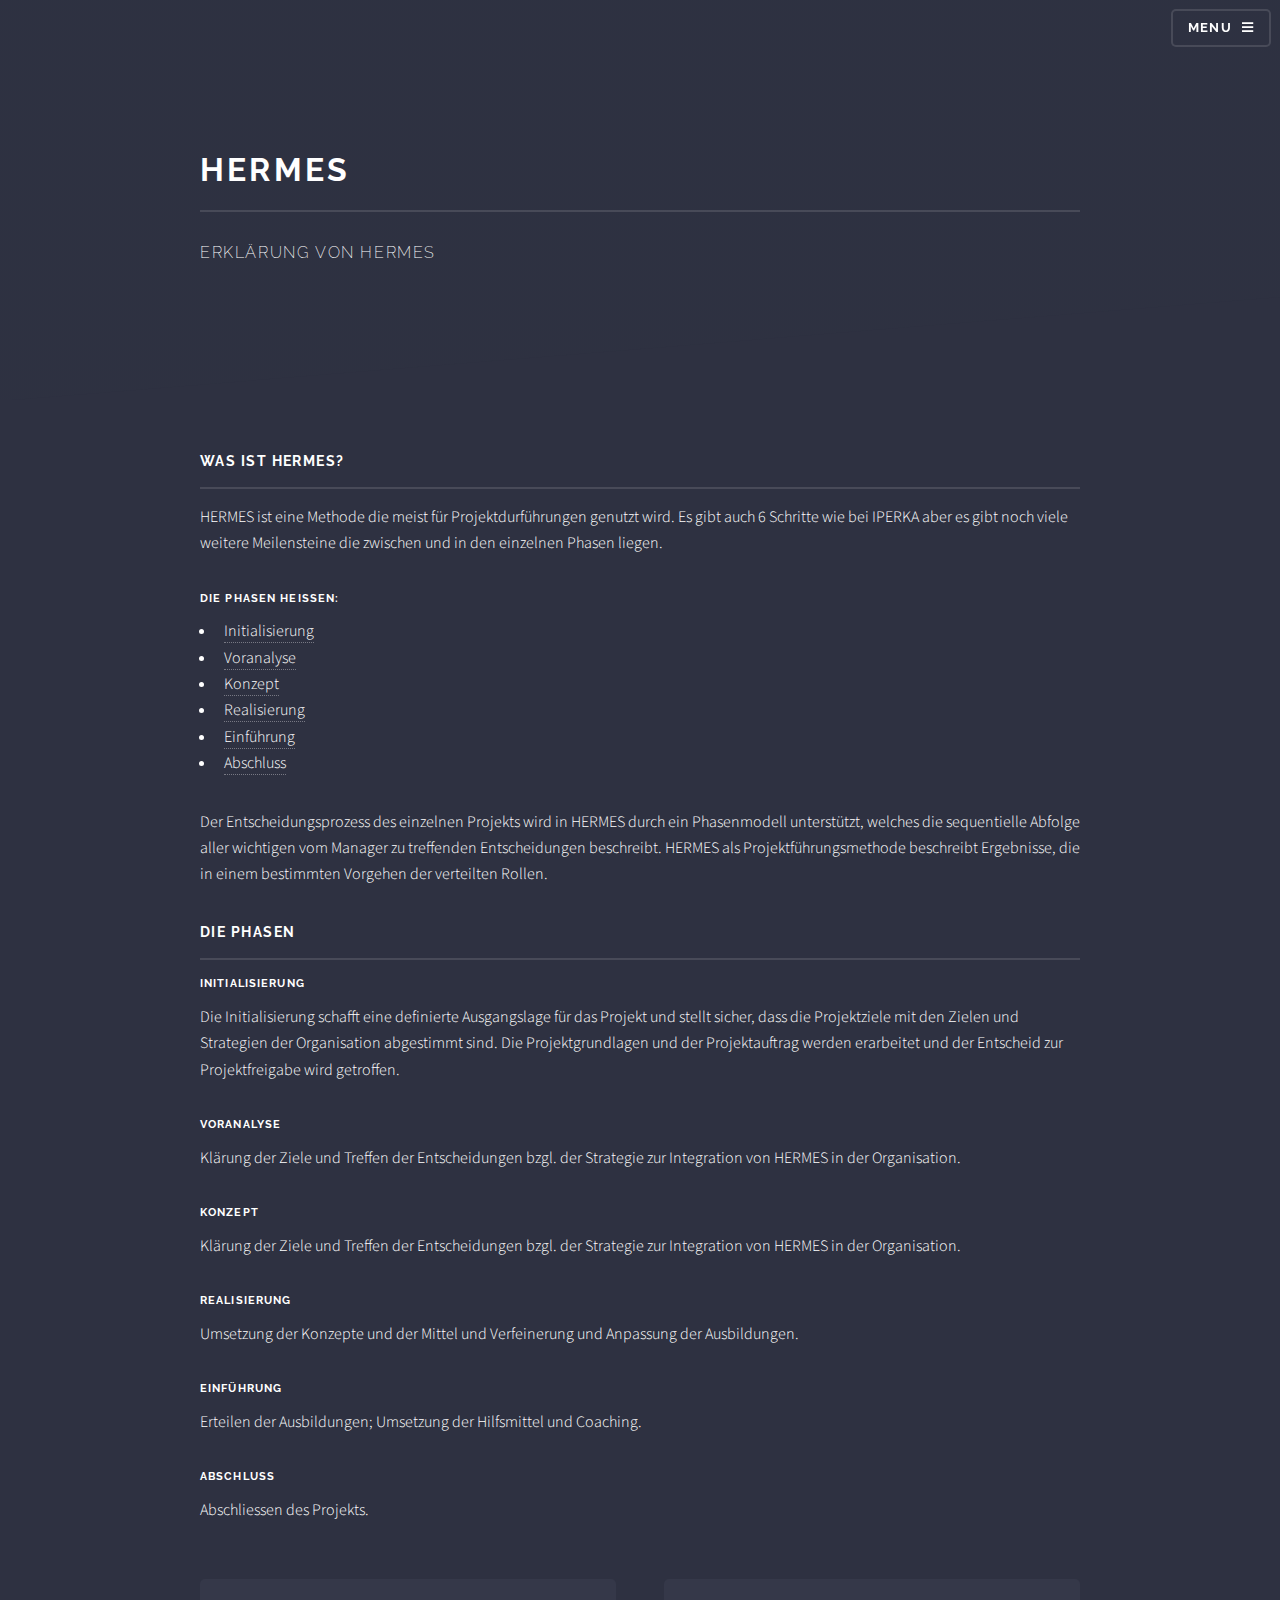
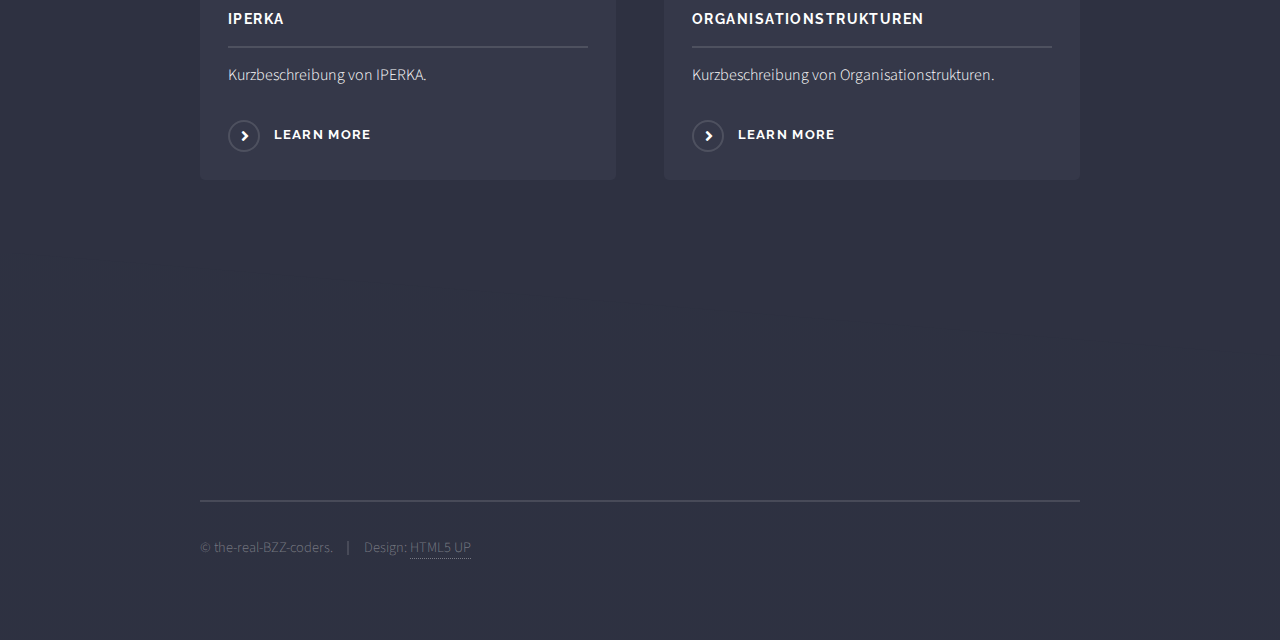
==== commit ad06dede: "Merge pull request #11 from The-real-BZZ-Coders/working-with-a-template-lol" ====
--- a/pages/hermes.html
+++ b/pages/hermes.html
@@ -57,7 +57,7 @@
 								<p>HERMES ist eine Methode die meist für Projektdurführungen genutzt wird. Es gibt auch 6 Schritte wie bei IPERKA
                   aber es gibt noch viele weitere Meilensteine die zwischen und in den einzelnen Phasen liegen.
 
-                <p>Die Phasen heissen:
+                <h4>Die Phasen heissen:</h4>
                   <ul>
                     <li><a href="#initialisierung">Initialisierung</a></li>
                     <li><a href="#voranalyse">Voranalyse</a></li>
@@ -66,7 +66,6 @@
                     <li><a href="#einführung">Einführung</a></li>
                     <li><a href="#abschluss">Abschluss</a></li>
                   </ul>
-                </p>
 
                 <p>Der Entscheidungsprozess des einzelnen Projekts wird in HERMES durch ein Phasenmodell unterstützt, welches die sequentielle Abfolge aller wichtigen vom Manager zu treffenden Entscheidungen beschreibt. HERMES als Projektführungsmethode beschreibt Ergebnisse, die in einem bestimmten Vorgehen der verteilten Rollen.</p>
 
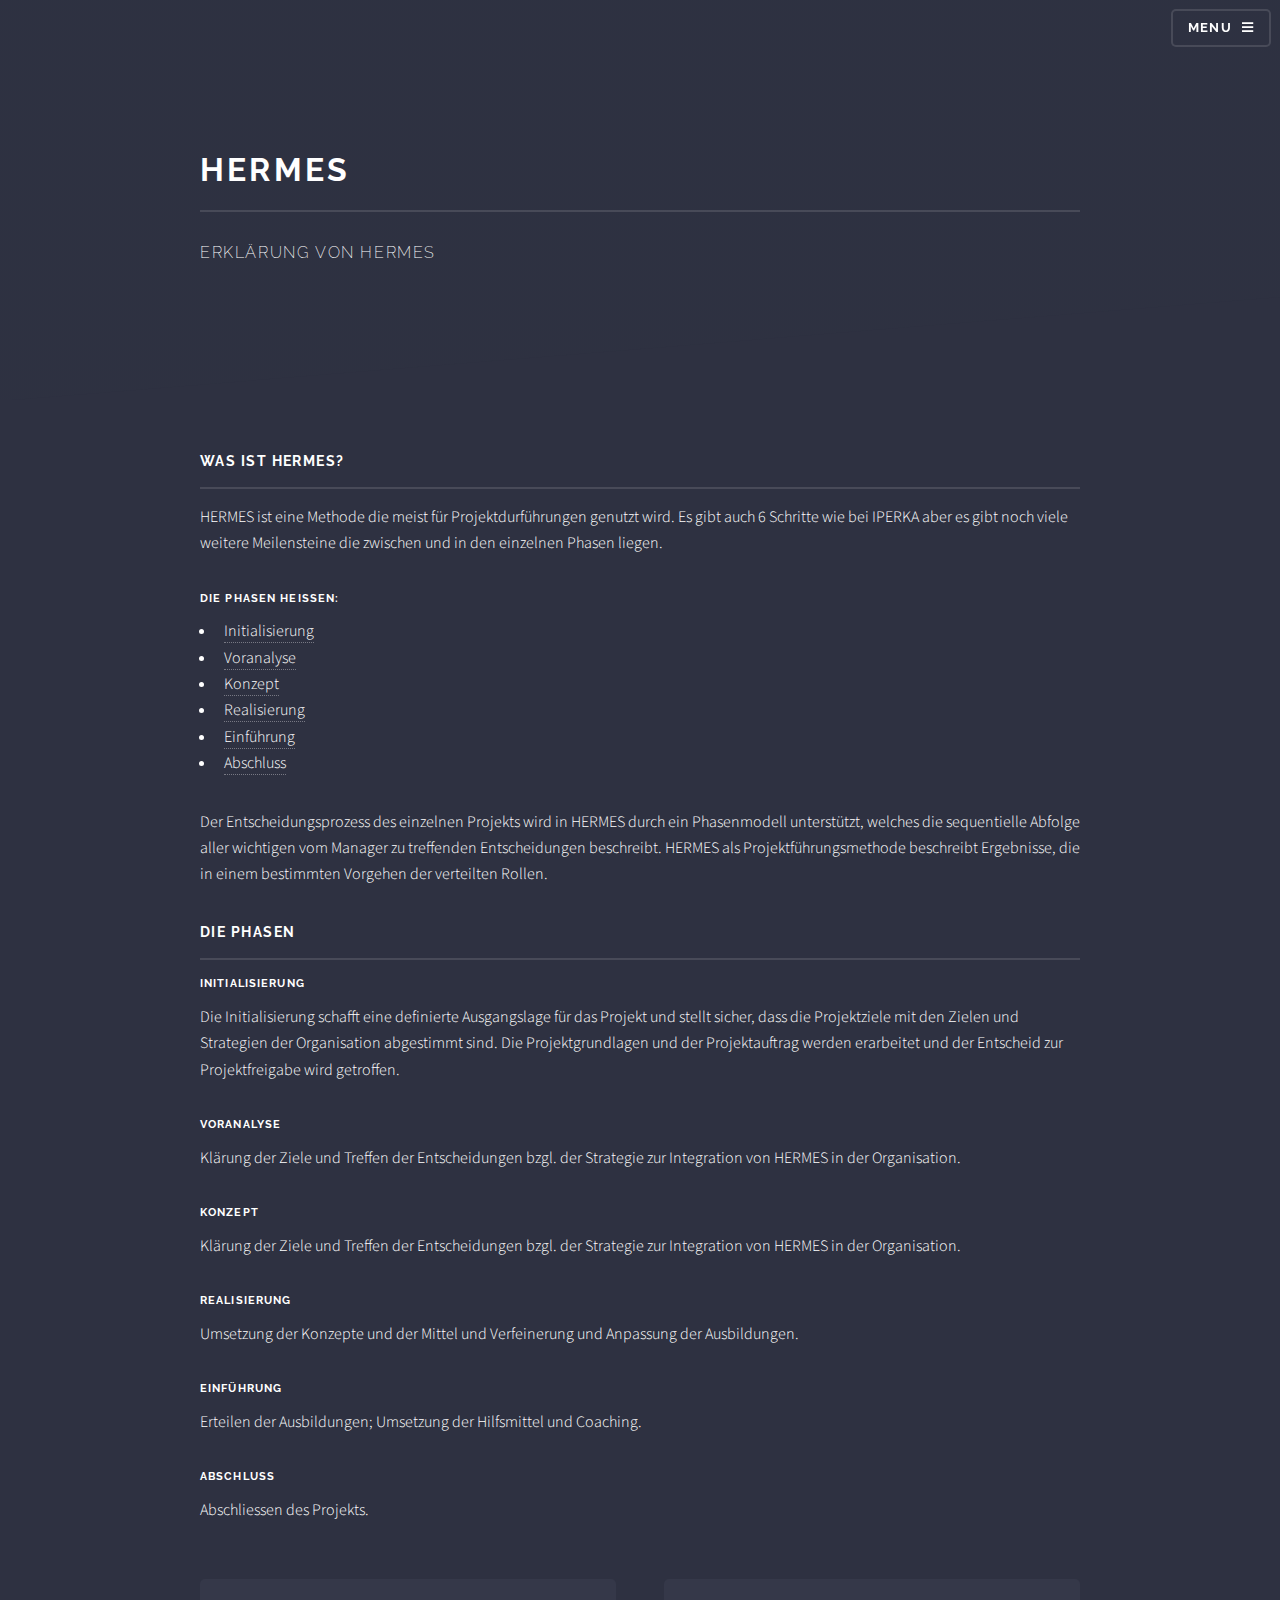
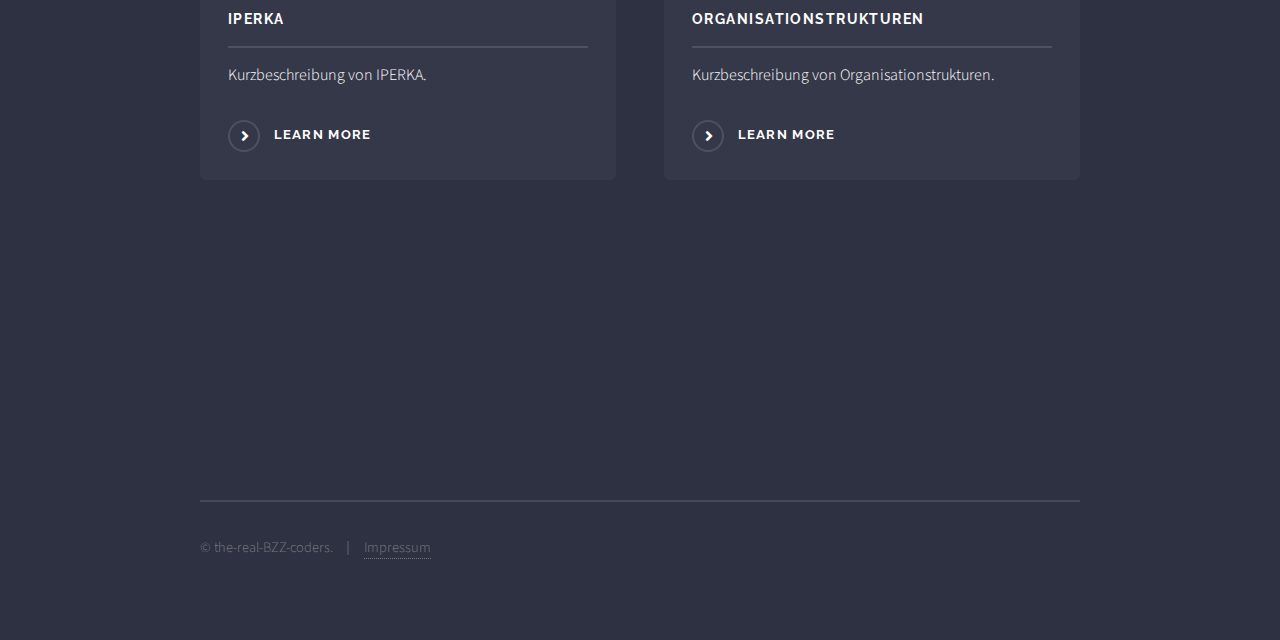
==== commit 97d901f9: "readded our impressum :wink:" ====
--- a/pages/hermes.html
+++ b/pages/hermes.html
@@ -108,7 +108,7 @@
 					<div id="footer">
 						<div class="inner">
 							<ul class="copyright">
-								<li>&copy; the-real-BZZ-coders.</li><li>Design: <a href="http://html5up.net">HTML5 UP</a></li>
+								<li>&copy; the-real-BZZ-coders.</li><li><a href="https://www.youtube.com/watch?v=dQw4w9WgXcQ">Impressum</a></li>
 							</ul>
 						</div>
 					</section>
